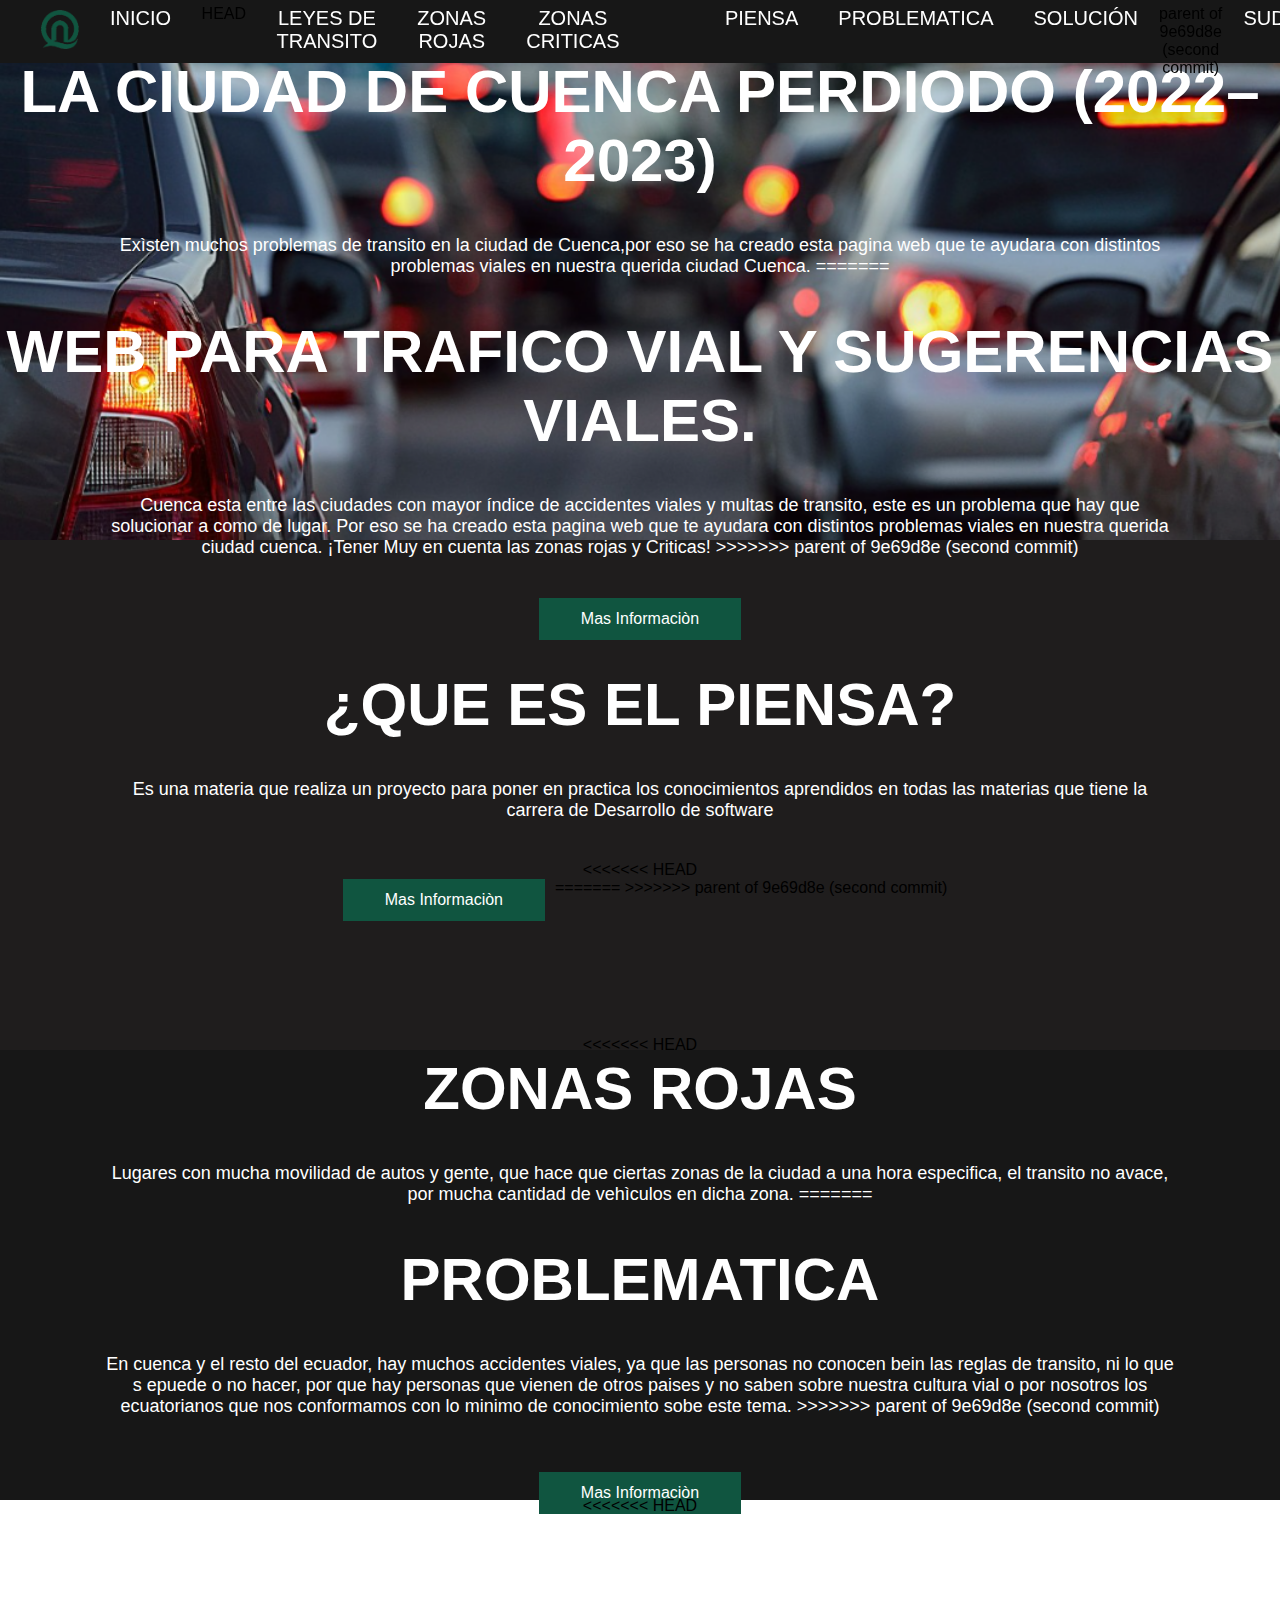
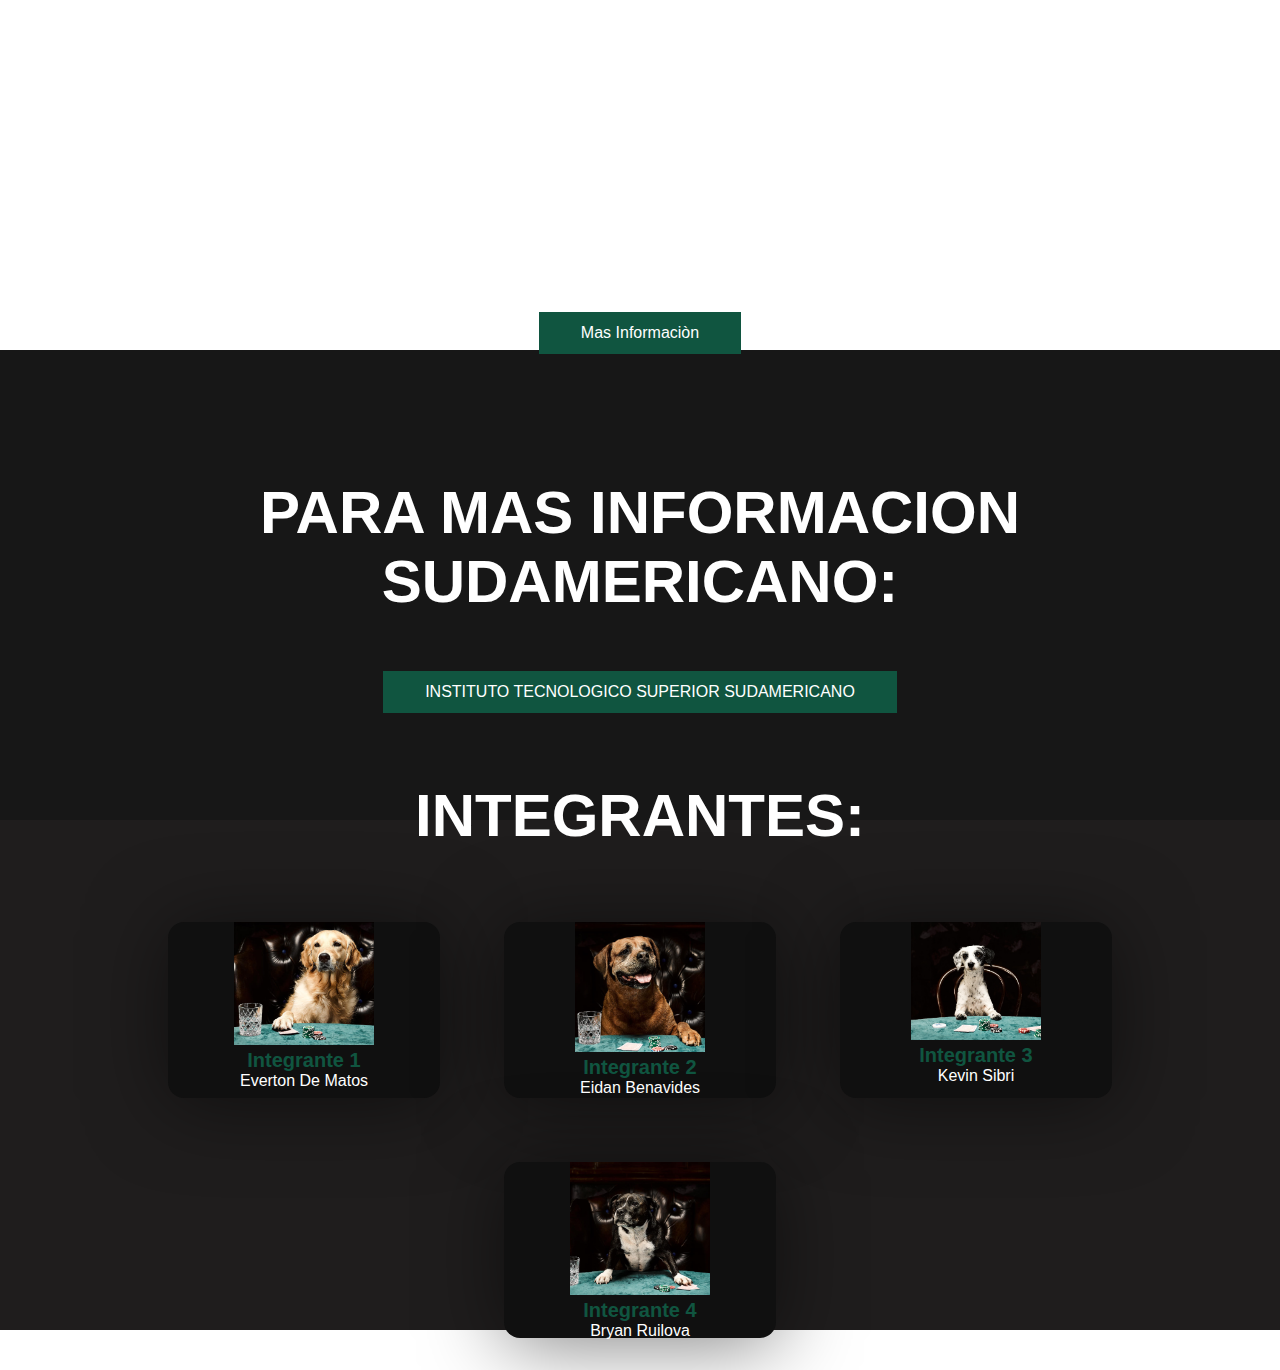
==== index.html @ 064e2021 "first commit" ====
<!DOCTYPE html>
<html lang="es">
<head>
    <meta charset="UTF-8">
    <meta http-equiv="X-UA-Compatible" content="IE=edge">
    <meta name="viewport" content="width=device-width, initial-scale=1.0">
    <link rel="stylesheet" href="https://cdnjs.cloudflare.com/ajax/libs/font-awesome/5.15.1/css/all.min.css">
    <link rel="stylesheet" href="style.css">
    <title>Pagina web proyecto 1</title>

</head>
<body>

    <div class="head">

        <div class="logo">
            <img src="logo-removebg-preview.png" width="60px">
            
        </div>

        <nav class="navbar">
            <a href="#">Inicio</a>
<<<<<<< HEAD
            <a href="#">Leyes de Transito</a>
            <a href="#">Zonas rojas</a>
            <a href="#">Zonas criticas</a>
=======
            <a href="#">Piensa</a>
            <a href="#">Problematica</a>
            <a href="#">Solución</a>
>>>>>>> parent of 9e69d8e (second commit)
            <a href="#">Sudamericano</a>
        </nav>

    </div>

    <header class="content header">
<<<<<<< HEAD
        <h2 class="title">PAGINA WEB DE ALERTA VIAL EN LENGUAJE DE PROGRAMACÓN HTML EN LA CIUDAD DE CUENCA PERDIODO (2022–2023)</h2>
        <p>
          Exìsten muchos problemas de transito en la ciudad de Cuenca,por eso se ha creado esta pagina web que te ayudara con distintos problemas viales en nuestra querida ciudad Cuenca. 


=======
        <h2 class="title">Web para trafico vial y sugerencias viales.</h2>
        <p>
            Cuenca esta entre las ciudades con mayor índice de accidentes viales y multas de transito, este es un problema que hay que solucionar a como de lugar.

Por eso se ha creado esta pagina web que te ayudara con distintos problemas viales en nuestra querida ciudad cuenca. 


¡Tener Muy en cuenta las zonas rojas y Criticas!
>>>>>>> parent of 9e69d8e (second commit)
        </p>

        <div class="btn-home">
            <a href="#" class="btn">Mas Informaciòn</a>
            
        </div>
    </header>

    <section class="content sau">

        <h2 class="title">¿Que es el piensa?</h2>
        <p>Es una materia que realiza  un proyecto para poner en practica los conocimientos aprendidos en todas las materias que tiene la carrera de Desarrollo de software</p>
        
       

<<<<<<< HEAD
        <div class="btn-home">
            <a href="#" class="btn">Mas Informaciòn</a>
=======
        
>>>>>>> parent of 9e69d8e (second commit)

    </section>

    <section class="content about">

<<<<<<< HEAD
        <h2 class="title">Zonas Rojas</h2>
        <p>Lugares con mucha movilidad de autos y gente, que hace que ciertas zonas de la ciudad a una hora especifica, el transito no avace, por mucha cantidad de vehìculos en dicha zona.

=======
        <h2 class="title">Problematica</h2>
        <p>En cuenca y el resto del ecuador, hay muchos accidentes viales, ya que las personas no conocen bein las reglas de transito, ni lo que s epuede o no hacer, por que hay personas que vienen de otros paises y no saben sobre nuestra cultura vial o por nosotros los ecuatorianos que nos conformamos con lo minimo de conocimiento sobe este tema.
>>>>>>> parent of 9e69d8e (second commit)
        </p>

        <a href="#" class="btn">Mas Informaciòn</a>

    </section>

    <section class="content price">

        <article class="contain">
<<<<<<< HEAD
            <h2 class="title">Zonas Crìticas</h2>
            <p>Partes de la ciudad, con mucho indice de accidentes automovilisticos y gran nùmero de multas en relaciòn a otras partes de la ciudad. 
=======
            <h2 class="title">Soluciòn</h2>
            <p>Desarrollar una pagina web que contenga distintos conocimientos sobre la ley vial y que contenga zonas critica(mucho Transito) y zona rojas(Muchos accidentes) en la ciudad de cuenca
>>>>>>> parent of 9e69d8e (second commit)
            </p>

            <a href="#" class="btn">Mas Informaciòn</a>

        </article>

    </section>

    <section class="content contact">
        <h2 class="title">PARA MAS INFORMACION SUDAMERICANO:</h2>
        <a href="https://sudamericano.edu.ec/" class="btn">INSTITUTO TECNOLOGICO SUPERIOR SUDAMERICANO</a>
        
    </section>
    <section class="content sau">

        <h3 class="title">Integrantes:</h3>
        <div class="box-container">
            
            <div class="box">
                <img src="yo.PNG" width="140px" >
                <h3>Integrante 1 </h3>
                <p>Everton De Matos</p>
            </div>
            <div class="box">
                <img src="Captura.PNG" width="130px">
                <h3>Integrante  2</h3>
                <p>Eidan Benavides</p>
            </div>
            <div class="box">
                <img src="Captura123123.PNG" width="130px">
                <h3>Integrante  3</h3>
                <p>Kevin Sibri</p>
            </div>
             <div class="box">
                <img src="Captura12312312312.PNG" width="140px" >
                <h3>Integrante 4</h3>
                <p>Bryan Ruilova</p>
            </div>

        </div>

    </section>
    
</body>
</html>
---- style.css ----
*{
    margin: 0;
    padding: 0;
    border: 0;
    font-size: 100%;
    vertical-align: baseline;
}

body {
    text-align: center;
    font-family: sans-serif;
}

.head {
    display: flex;
    align-items: center;
    justify-content: space-between;
    height: 63px;
    background: #171717;
    position: fixed;
    width: 100%;
    z-index: 100;
}

.navbar {
    display: flex;
    margin-right: 10px;
}

.logo {
    margin-left: 30px;
}

.logo a {
    text-decoration: none;
    color: #fff;
    text-transform: uppercase;
    font-size: 20px;
}

.navbar a {
    display: block;
    padding: 20px 20px;
    color: #fff;
    text-decoration: none;
    text-transform: uppercase;
    font-size: 20px;
}

.navbar a:hover {
    background: #3f3f3f;
}

.header {
    display: flex;
    justify-content: center;
    align-items: center;

}

.header {
    height: 60vh !important;
    background: url(atras\ xd.PNG) no-repeat center;
    background-size: cover;
}

.title {
    margin-bottom: 40px;
    font-size: 60px;
    font-weight: 600;
    text-transform: uppercase;
    color: #fff;
}

p {
    margin-bottom: 40px;
    font-size: 18px;
    color: #fff;
    padding: 0 100px;
}

.btn {
    display: inline-block;
    margin-top: 15px;
    padding: 10px 40px;
    border: 2px solid #105540;
    color: #fff;
    text-decoration: none;
    background: #105540;
}

.btn:hover {
    background: none;
    
}

.btn-home {
    display: flex;
}

.btn-home a {
    margin: 0 10px;
}


.content {
    height: 50vh;
    display: flex;
    flex-direction: column;
    justify-content: center;
    align-items: center;
}

.sau {
    padding: 30px;
    background: #1f1d1d
}

.box-container {
    display: flex;
    justify-content: center;
    flex-wrap: wrap;
    text-align: center;

}

.box-container .box {
    height: 11rem;
    width: 17rem;
    background: #101010;
    text-align: center;
    border-radius: 1rem;
    box-shadow: 0 .3rem 5rem rgba(0, 0 , 0, .5);
    margin: 2rem;   
}

.box-container .box i {
    height: 3rem;
    width: 3rem;
    line-height: 3rem;
    text-align: center;
    border-radius: 50%;
    color: #fff;
    background: #105540;
    font-size: 2rem;
    margin: 1rem 0;

}

.box-container .box h3 {
    font-size: 20px;
    color: #105540;

}

.box-container .box p {
    padding: 0 15px;
    font-size: 16px;
}

.about {
    background: #171717;
}

.price {
    background: url(atras\ xd.PNG) no-repeat center;
    background-attachment: fixed;
    background-size: cover;
    text-align: center;
}


.contact {
    padding-top: 20px;
    background: #171717;
    padding-bottom: 0;
}


@media (max-width: 768px) {

    .title {
        margin-bottom: 0;
        font-size: 40px;
    }

    .sau {
        height: 100vh;
    }

    .navbar {
        display: none;
    }
   
    
}
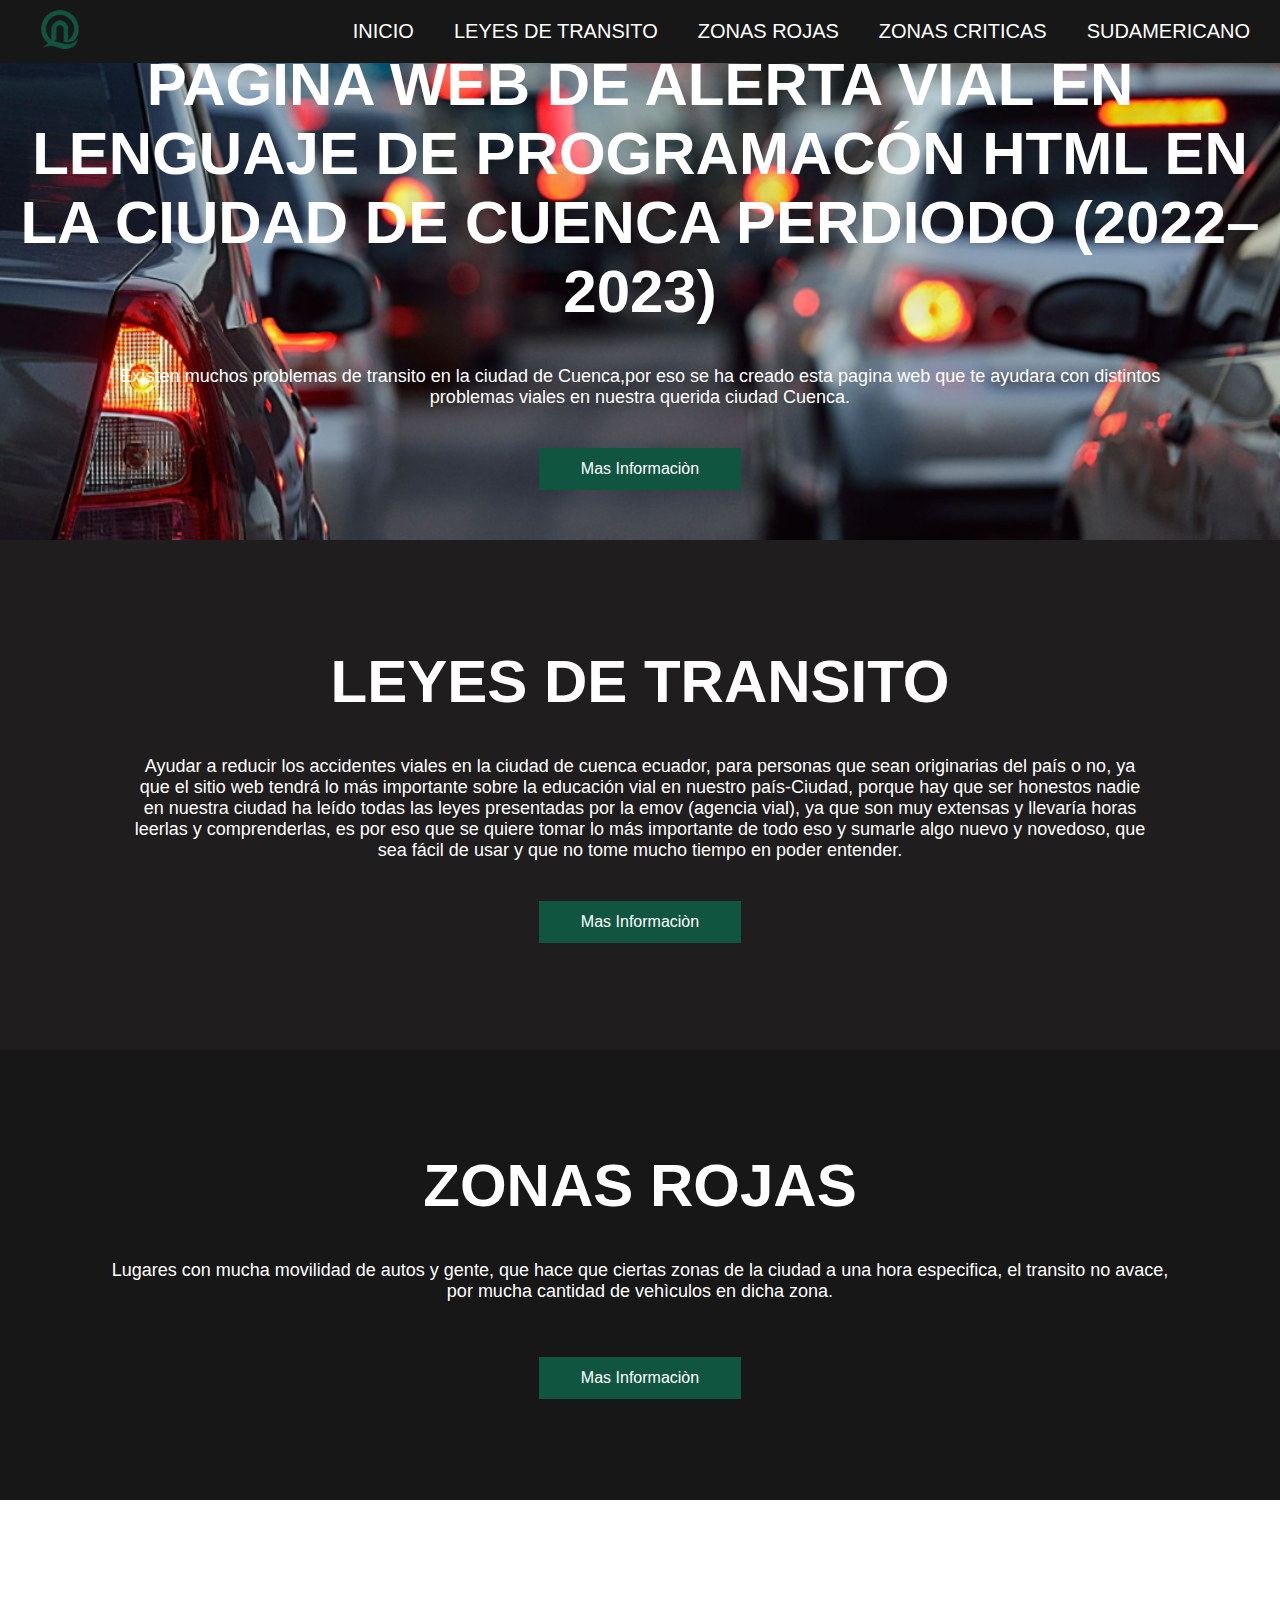
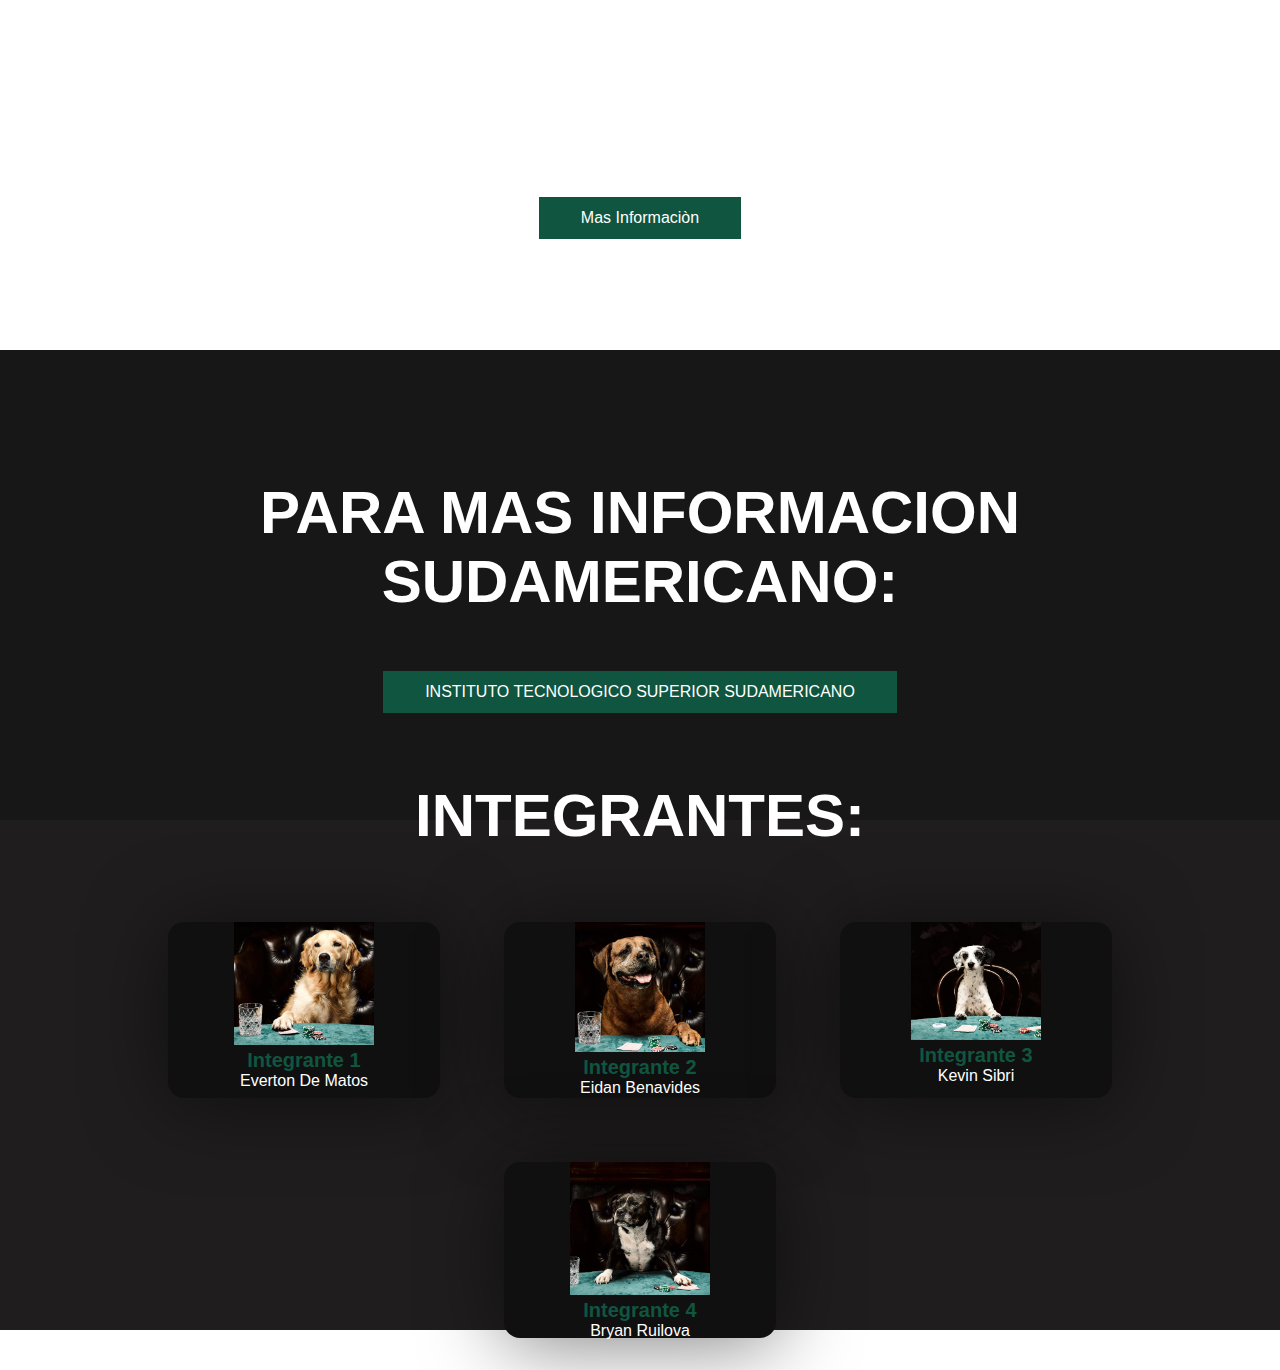
==== commit 203042a2: "Revert "first commit"" ====
--- a/index.html
+++ b/index.html
@@ -20,37 +20,20 @@
 
         <nav class="navbar">
             <a href="#">Inicio</a>
-<<<<<<< HEAD
             <a href="#">Leyes de Transito</a>
             <a href="#">Zonas rojas</a>
             <a href="#">Zonas criticas</a>
-=======
-            <a href="#">Piensa</a>
-            <a href="#">Problematica</a>
-            <a href="#">Solución</a>
->>>>>>> parent of 9e69d8e (second commit)
             <a href="#">Sudamericano</a>
         </nav>
 
     </div>
 
     <header class="content header">
-<<<<<<< HEAD
         <h2 class="title">PAGINA WEB DE ALERTA VIAL EN LENGUAJE DE PROGRAMACÓN HTML EN LA CIUDAD DE CUENCA PERDIODO (2022–2023)</h2>
         <p>
           Exìsten muchos problemas de transito en la ciudad de Cuenca,por eso se ha creado esta pagina web que te ayudara con distintos problemas viales en nuestra querida ciudad Cuenca. 
 
 
-=======
-        <h2 class="title">Web para trafico vial y sugerencias viales.</h2>
-        <p>
-            Cuenca esta entre las ciudades con mayor índice de accidentes viales y multas de transito, este es un problema que hay que solucionar a como de lugar.
-
-Por eso se ha creado esta pagina web que te ayudara con distintos problemas viales en nuestra querida ciudad cuenca. 
-
-
-¡Tener Muy en cuenta las zonas rojas y Criticas!
->>>>>>> parent of 9e69d8e (second commit)
         </p>
 
         <div class="btn-home">
@@ -61,30 +44,22 @@
 
     <section class="content sau">
 
-        <h2 class="title">¿Que es el piensa?</h2>
-        <p>Es una materia que realiza  un proyecto para poner en practica los conocimientos aprendidos en todas las materias que tiene la carrera de Desarrollo de software</p>
+        <h2 class="title">Leyes de Transito</h2>
+
+        <p>Ayudar  a reducir los accidentes viales en la ciudad de cuenca ecuador, para personas que sean originarias del país o no, ya que el sitio web tendrá lo más importante sobre la educación vial en nuestro país-Ciudad, porque hay que ser honestos nadie en nuestra ciudad ha leído todas las leyes presentadas por la emov (agencia vial), ya que son muy extensas y llevaría horas leerlas y comprenderlas, es por eso que se quiere tomar lo más importante de todo eso y sumarle algo nuevo y novedoso, que sea fácil de usar y que no tome mucho tiempo en poder entender.</p>
         
        
 
-<<<<<<< HEAD
         <div class="btn-home">
             <a href="#" class="btn">Mas Informaciòn</a>
-=======
-        
->>>>>>> parent of 9e69d8e (second commit)
 
     </section>
 
     <section class="content about">
 
-<<<<<<< HEAD
         <h2 class="title">Zonas Rojas</h2>
         <p>Lugares con mucha movilidad de autos y gente, que hace que ciertas zonas de la ciudad a una hora especifica, el transito no avace, por mucha cantidad de vehìculos en dicha zona.
 
-=======
-        <h2 class="title">Problematica</h2>
-        <p>En cuenca y el resto del ecuador, hay muchos accidentes viales, ya que las personas no conocen bein las reglas de transito, ni lo que s epuede o no hacer, por que hay personas que vienen de otros paises y no saben sobre nuestra cultura vial o por nosotros los ecuatorianos que nos conformamos con lo minimo de conocimiento sobe este tema.
->>>>>>> parent of 9e69d8e (second commit)
         </p>
 
         <a href="#" class="btn">Mas Informaciòn</a>
@@ -94,13 +69,8 @@
     <section class="content price">
 
         <article class="contain">
-<<<<<<< HEAD
             <h2 class="title">Zonas Crìticas</h2>
             <p>Partes de la ciudad, con mucho indice de accidentes automovilisticos y gran nùmero de multas en relaciòn a otras partes de la ciudad. 
-=======
-            <h2 class="title">Soluciòn</h2>
-            <p>Desarrollar una pagina web que contenga distintos conocimientos sobre la ley vial y que contenga zonas critica(mucho Transito) y zona rojas(Muchos accidentes) en la ciudad de cuenca
->>>>>>> parent of 9e69d8e (second commit)
             </p>
 
             <a href="#" class="btn">Mas Informaciòn</a>
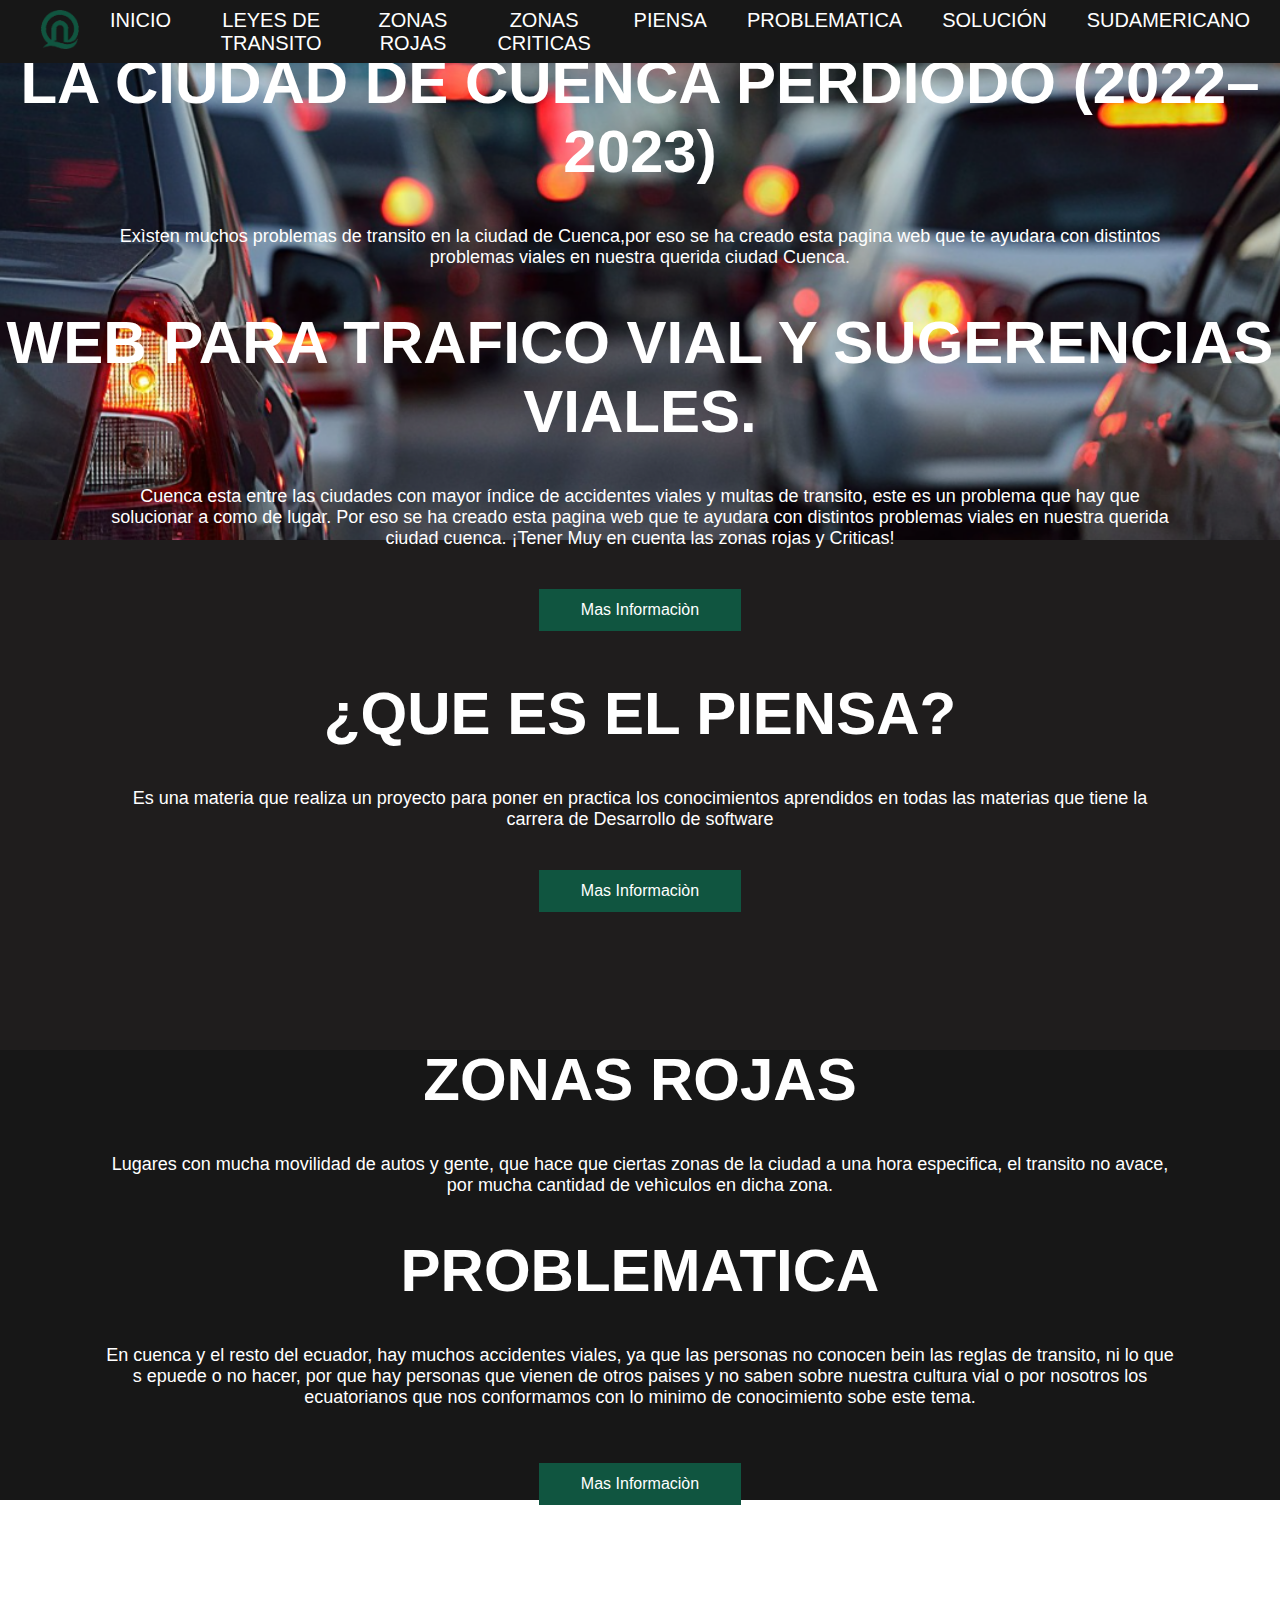
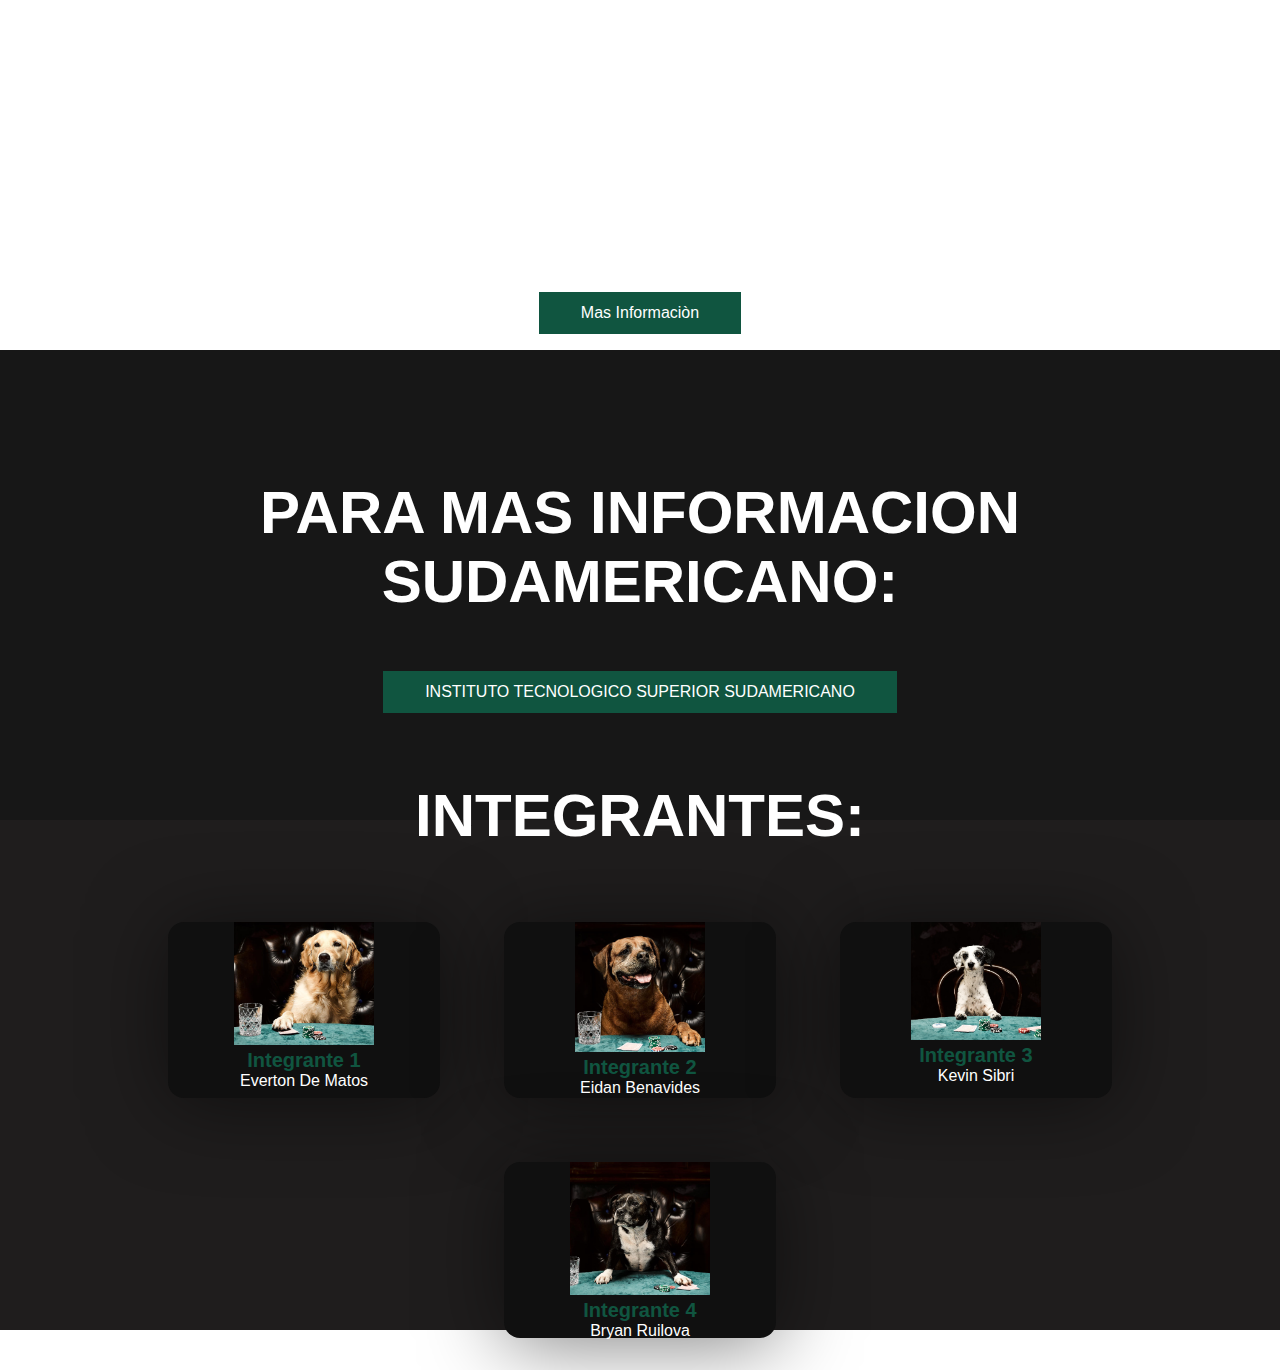
==== commit 5a918ee1: "first commit" ====
--- a/index.html
+++ b/index.html
@@ -20,19 +20,36 @@
 
         <nav class="navbar">
             <a href="#">Inicio</a>
+
             <a href="#">Leyes de Transito</a>
             <a href="#">Zonas rojas</a>
             <a href="#">Zonas criticas</a>
+
+            <a href="#">Piensa</a>
+            <a href="#">Problematica</a>
+            <a href="#">Solución</a>
+
             <a href="#">Sudamericano</a>
         </nav>
 
     </div>
 
     <header class="content header">
+
         <h2 class="title">PAGINA WEB DE ALERTA VIAL EN LENGUAJE DE PROGRAMACÓN HTML EN LA CIUDAD DE CUENCA PERDIODO (2022–2023)</h2>
         <p>
           Exìsten muchos problemas de transito en la ciudad de Cuenca,por eso se ha creado esta pagina web que te ayudara con distintos problemas viales en nuestra querida ciudad Cuenca. 
 
+
+
+        <h2 class="title">Web para trafico vial y sugerencias viales.</h2>
+        <p>
+            Cuenca esta entre las ciudades con mayor índice de accidentes viales y multas de transito, este es un problema que hay que solucionar a como de lugar.
+
+Por eso se ha creado esta pagina web que te ayudara con distintos problemas viales en nuestra querida ciudad cuenca. 
+
+
+¡Tener Muy en cuenta las zonas rojas y Criticas!
 
         </p>
 
@@ -44,21 +61,29 @@
 
     <section class="content sau">
 
-        <h2 class="title">Leyes de Transito</h2>
-
-        <p>Ayudar  a reducir los accidentes viales en la ciudad de cuenca ecuador, para personas que sean originarias del país o no, ya que el sitio web tendrá lo más importante sobre la educación vial en nuestro país-Ciudad, porque hay que ser honestos nadie en nuestra ciudad ha leído todas las leyes presentadas por la emov (agencia vial), ya que son muy extensas y llevaría horas leerlas y comprenderlas, es por eso que se quiere tomar lo más importante de todo eso y sumarle algo nuevo y novedoso, que sea fácil de usar y que no tome mucho tiempo en poder entender.</p>
+        <h2 class="title">¿Que es el piensa?</h2>
+        <p>Es una materia que realiza  un proyecto para poner en practica los conocimientos aprendidos en todas las materias que tiene la carrera de Desarrollo de software</p>
         
        
 
+
         <div class="btn-home">
             <a href="#" class="btn">Mas Informaciòn</a>
+
+        
+
 
     </section>
 
     <section class="content about">
 
+
         <h2 class="title">Zonas Rojas</h2>
         <p>Lugares con mucha movilidad de autos y gente, que hace que ciertas zonas de la ciudad a una hora especifica, el transito no avace, por mucha cantidad de vehìculos en dicha zona.
+
+
+        <h2 class="title">Problematica</h2>
+        <p>En cuenca y el resto del ecuador, hay muchos accidentes viales, ya que las personas no conocen bein las reglas de transito, ni lo que s epuede o no hacer, por que hay personas que vienen de otros paises y no saben sobre nuestra cultura vial o por nosotros los ecuatorianos que nos conformamos con lo minimo de conocimiento sobe este tema.
 
         </p>
 
@@ -69,8 +94,13 @@
     <section class="content price">
 
         <article class="contain">
+
             <h2 class="title">Zonas Crìticas</h2>
             <p>Partes de la ciudad, con mucho indice de accidentes automovilisticos y gran nùmero de multas en relaciòn a otras partes de la ciudad. 
+
+            <h2 class="title">Soluciòn</h2>
+            <p>Desarrollar una pagina web que contenga distintos conocimientos sobre la ley vial y que contenga zonas critica(mucho Transito) y zona rojas(Muchos accidentes) en la ciudad de cuenca
+
             </p>
 
             <a href="#" class="btn">Mas Informaciòn</a>
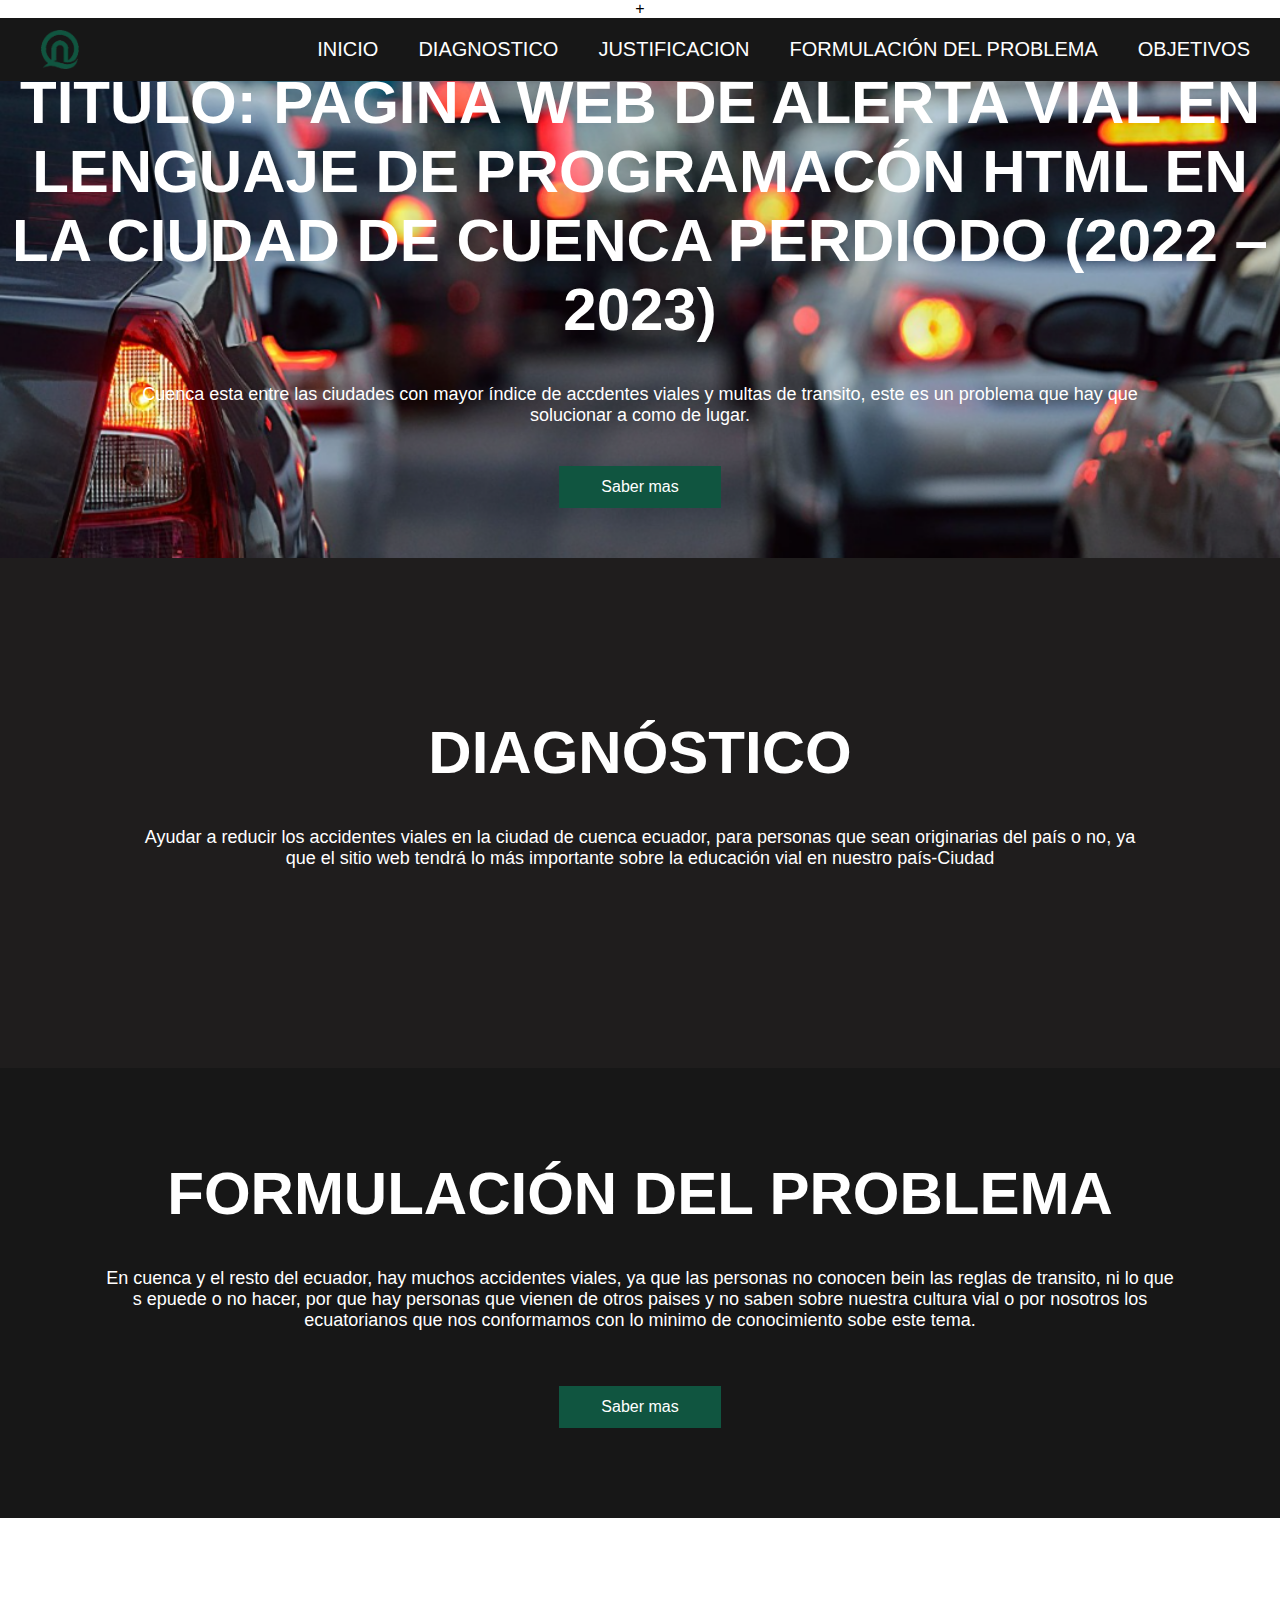
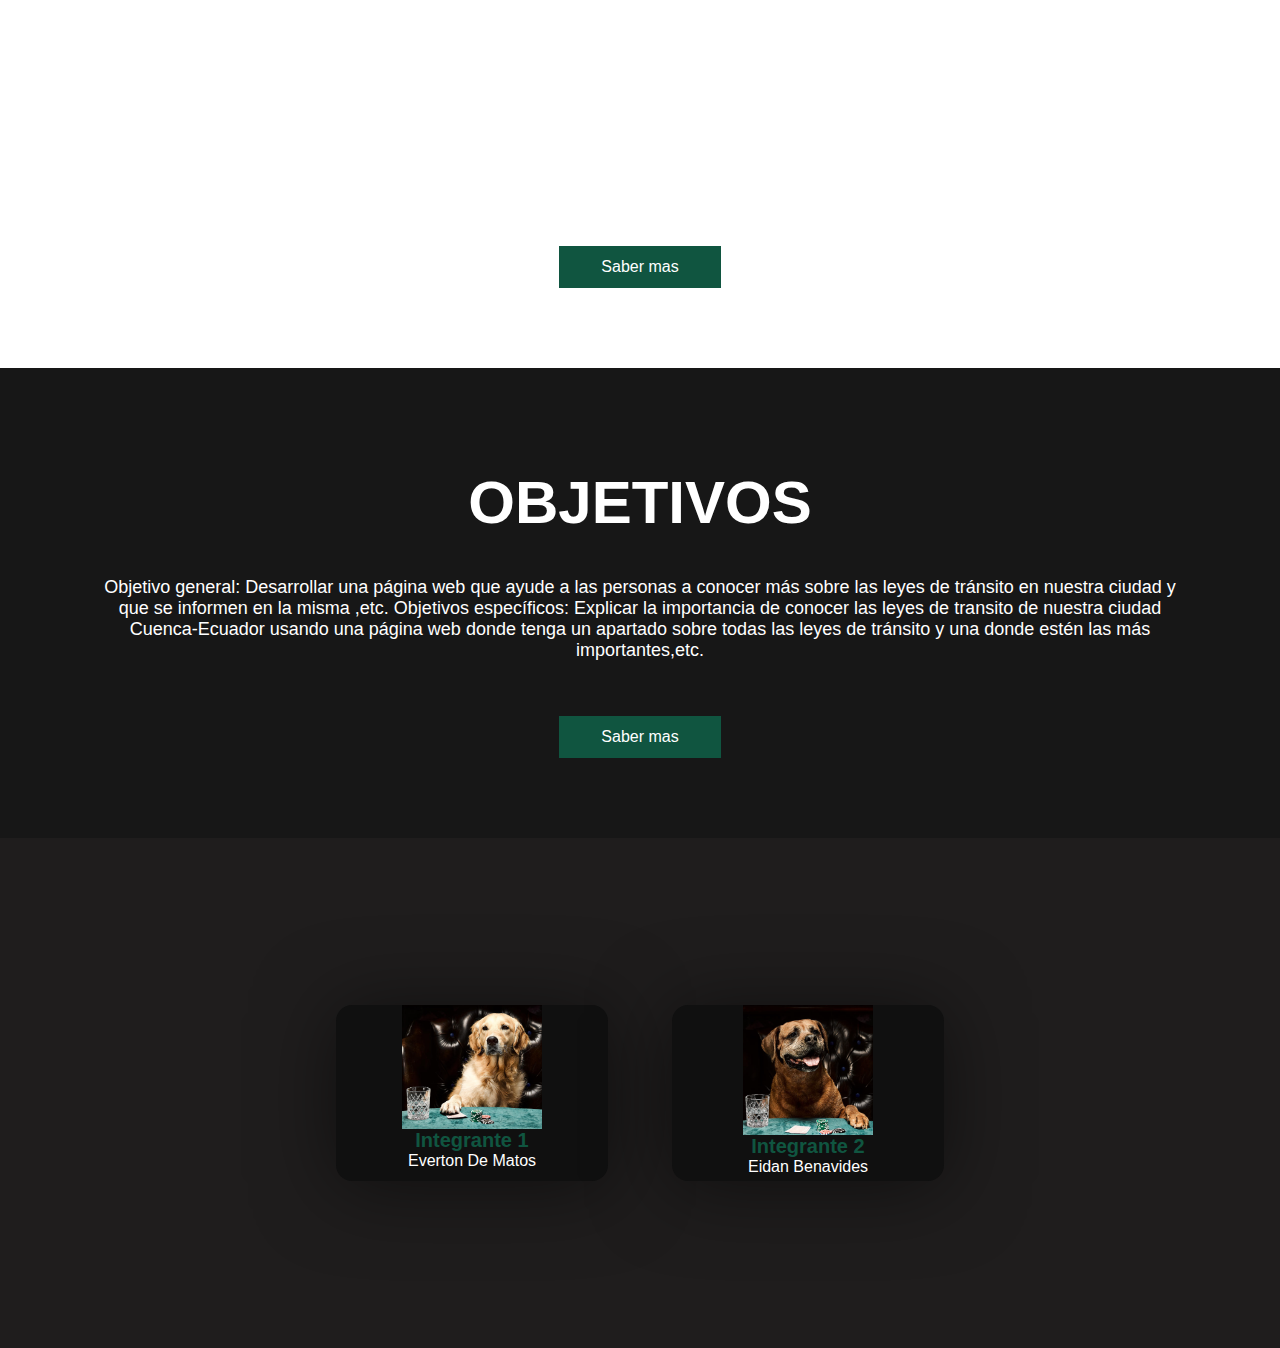
==== commit 531f4ee9: "first commit" ====
--- a/index.html
+++ b/index.html
@@ -1,4 +1,4 @@
-<!DOCTYPE html>
++<!DOCTYPE html>
 <html lang="es">
 <head>
     <meta charset="UTF-8">
@@ -6,11 +6,10 @@
     <meta name="viewport" content="width=device-width, initial-scale=1.0">
     <link rel="stylesheet" href="https://cdnjs.cloudflare.com/ajax/libs/font-awesome/5.15.1/css/all.min.css">
     <link rel="stylesheet" href="style.css">
-    <title>Pagina web proyecto 1</title>
+    <title>Pagina piensa trabajo en grupo</title>
 
 </head>
 <body>
-
     <div class="head">
 
         <div class="logo">
@@ -20,105 +19,77 @@
 
         <nav class="navbar">
             <a href="#">Inicio</a>
-
-            <a href="#">Leyes de Transito</a>
-            <a href="#">Zonas rojas</a>
-            <a href="#">Zonas criticas</a>
-
-            <a href="#">Piensa</a>
-            <a href="#">Problematica</a>
-            <a href="#">Solución</a>
-
-            <a href="#">Sudamericano</a>
+            <a href="#">Diagnostico</a>
+            <a href="#">Justificacion</a>
+            <a href="#">Formulación del problema</a>
+            <a href="#">Objetivos</a>
         </nav>
 
     </div>
 
     <header class="content header">
+        <h2 class="title">
+            TÍTULO: PAGINA WEB DE ALERTA VIAL EN LENGUAJE DE PROGRAMACÓN HTML EN LA CIUDAD DE CUENCA PERDIODO (2022 – 2023)
+        </h2>
 
-        <h2 class="title">PAGINA WEB DE ALERTA VIAL EN LENGUAJE DE PROGRAMACÓN HTML EN LA CIUDAD DE CUENCA PERDIODO (2022–2023)</h2>
         <p>
-          Exìsten muchos problemas de transito en la ciudad de Cuenca,por eso se ha creado esta pagina web que te ayudara con distintos problemas viales en nuestra querida ciudad Cuenca. 
-
-
-
-        <h2 class="title">Web para trafico vial y sugerencias viales.</h2>
-        <p>
-            Cuenca esta entre las ciudades con mayor índice de accidentes viales y multas de transito, este es un problema que hay que solucionar a como de lugar.
-
-Por eso se ha creado esta pagina web que te ayudara con distintos problemas viales en nuestra querida ciudad cuenca. 
-
-
-¡Tener Muy en cuenta las zonas rojas y Criticas!
+            Cuenca esta entre las ciudades con mayor índice de accdentes viales y multas de transito, este es un problema que hay que solucionar a como de lugar.
 
         </p>
 
         <div class="btn-home">
-            <a href="#" class="btn">Mas Informaciòn</a>
+            <a href="#" class="btn">Saber mas</a>
             
         </div>
     </header>
 
     <section class="content sau">
 
-        <h2 class="title">¿Que es el piensa?</h2>
-        <p>Es una materia que realiza  un proyecto para poner en practica los conocimientos aprendidos en todas las materias que tiene la carrera de Desarrollo de software</p>
-        
-       
-
-
-        <div class="btn-home">
-            <a href="#" class="btn">Mas Informaciòn</a>
-
-        
-
-
+        <h2 class="title">DIAGNÓSTICO </h2>
+        <p>Ayudar  a reducir los accidentes viales en la ciudad de cuenca ecuador, para personas que sean originarias del país o no, ya que el sitio web tendrá lo más importante sobre la educación vial en nuestro país-Ciudad
+        </p>
     </section>
 
     <section class="content about">
 
-
-        <h2 class="title">Zonas Rojas</h2>
-        <p>Lugares con mucha movilidad de autos y gente, que hace que ciertas zonas de la ciudad a una hora especifica, el transito no avace, por mucha cantidad de vehìculos en dicha zona.
-
-
-        <h2 class="title">Problematica</h2>
+        <h2 class="title">Formulación del problema</h2>
         <p>En cuenca y el resto del ecuador, hay muchos accidentes viales, ya que las personas no conocen bein las reglas de transito, ni lo que s epuede o no hacer, por que hay personas que vienen de otros paises y no saben sobre nuestra cultura vial o por nosotros los ecuatorianos que nos conformamos con lo minimo de conocimiento sobe este tema.
-
         </p>
 
-        <a href="#" class="btn">Mas Informaciòn</a>
+        <a href="#" class="btn">Saber mas</a>
 
     </section>
 
     <section class="content price">
 
         <article class="contain">
-
-            <h2 class="title">Zonas Crìticas</h2>
-            <p>Partes de la ciudad, con mucho indice de accidentes automovilisticos y gran nùmero de multas en relaciòn a otras partes de la ciudad. 
-
-            <h2 class="title">Soluciòn</h2>
-            <p>Desarrollar una pagina web que contenga distintos conocimientos sobre la ley vial y que contenga zonas critica(mucho Transito) y zona rojas(Muchos accidentes) en la ciudad de cuenca
-
+            <h2 class="title">JUSTIFICACIÓN </h2>
+            <p>En Azuay la educación y seguridad vial se a convertido en un tema de suma preocupación para las autoridades y diferentes entidades de la ANT (Agencia Nacional de Transito), en el año actual 2022 han existido mas de 1000 accidentes automovilísticos, mas de 900 lesionados de gravedad y 95 personas fallecidas In SITU (Expresión latina que significa “En el lugar”); esta cifras podrán parecer bajas, pero en contexto de un cantón tan pequeño como es el Azuay llega a ser un problema muy grande, 
             </p>
 
-            <a href="#" class="btn">Mas Informaciòn</a>
+            <a href="#" class="btn">Saber mas</a>
 
         </article>
 
     </section>
 
     <section class="content contact">
-        <h2 class="title">PARA MAS INFORMACION SUDAMERICANO:</h2>
-        <a href="https://sudamericano.edu.ec/" class="btn">INSTITUTO TECNOLOGICO SUPERIOR SUDAMERICANO</a>
+        <article class="contain">
+            <h2 class="title">Objetivos </h2>
+            <p>Objetivo general: Desarrollar una página web que ayude a las personas a conocer más sobre las leyes de tránsito en nuestra ciudad y que se informen en la misma ,etc.
+                Objetivos específicos: Explicar la importancia de conocer las leyes de transito de nuestra ciudad Cuenca-Ecuador usando una página web donde tenga un apartado sobre todas las leyes de tránsito y una donde estén las más importantes,etc.
+            </p>
+
+            <a href="#" class="btn">Saber mas</a>
+
+        </article>
         
     </section>
     <section class="content sau">
 
-        <h3 class="title">Integrantes:</h3>
+    
         <div class="box-container">
-            
+
             <div class="box">
                 <img src="yo.PNG" width="140px" >
                 <h3>Integrante 1 </h3>
@@ -126,18 +97,8 @@
             </div>
             <div class="box">
                 <img src="Captura.PNG" width="130px">
-                <h3>Integrante  2</h3>
+                <h3>Integrante 2</h3>
                 <p>Eidan Benavides</p>
-            </div>
-            <div class="box">
-                <img src="Captura123123.PNG" width="130px">
-                <h3>Integrante  3</h3>
-                <p>Kevin Sibri</p>
-            </div>
-             <div class="box">
-                <img src="Captura12312312312.PNG" width="140px" >
-                <h3>Integrante 4</h3>
-                <p>Bryan Ruilova</p>
             </div>
 
         </div>
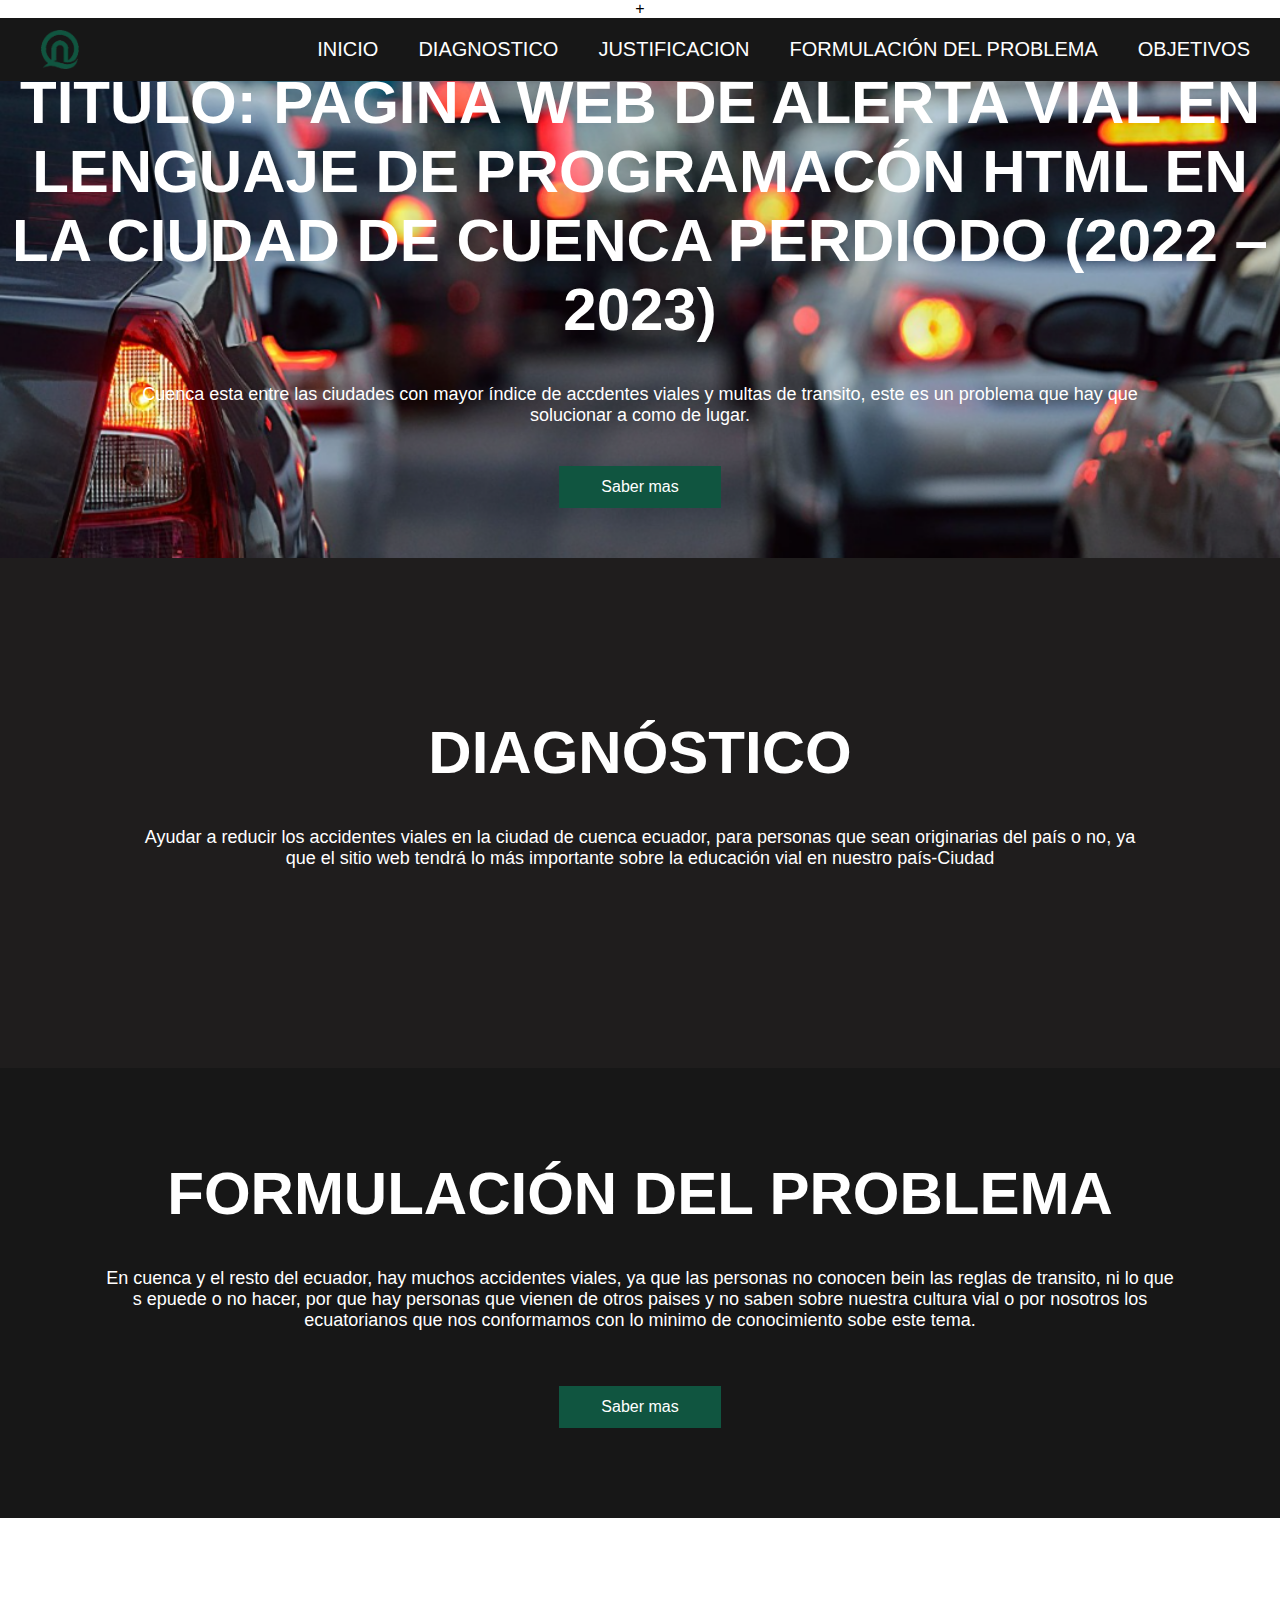
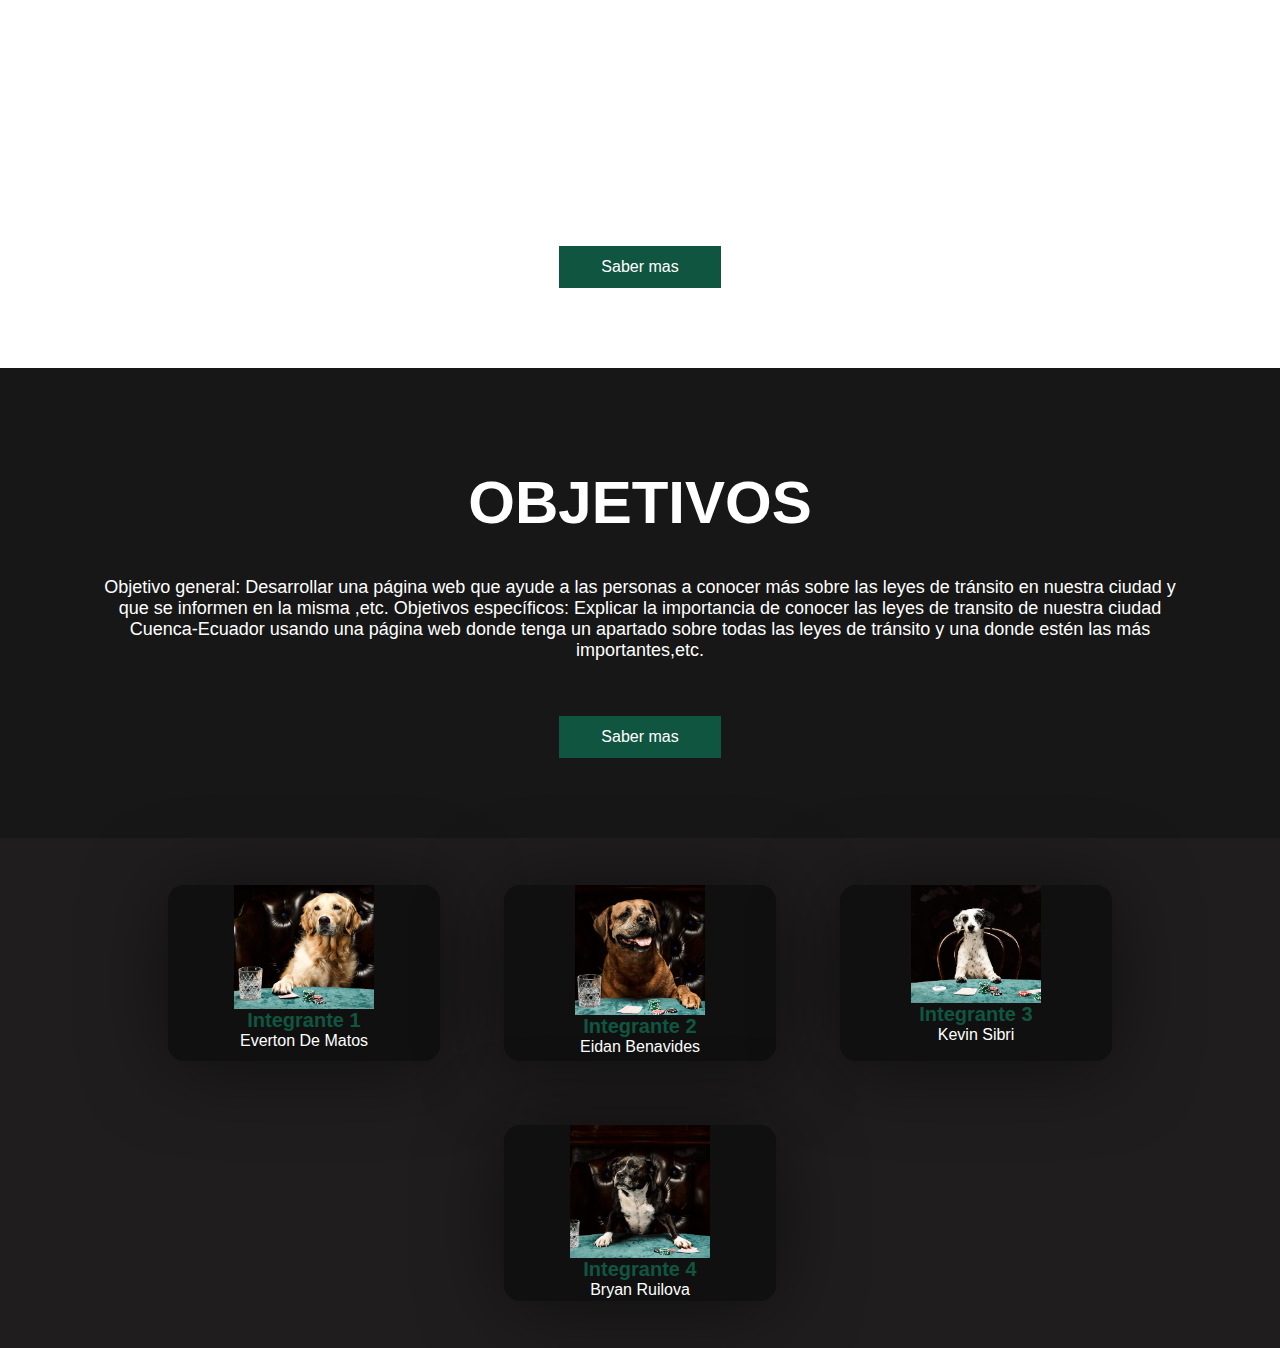
==== commit d1128937: "first commit" ====
--- a/index.html
+++ b/index.html
@@ -100,6 +100,16 @@
                 <h3>Integrante 2</h3>
                 <p>Eidan Benavides</p>
             </div>
+            <div class="box">
+                <img src="Captura123123.PNG" width="130px">
+                <h3>Integrante  3</h3>
+                <p>Kevin Sibri</p>
+            </div>
+            <div class="box">
+                <img src="Captura12312312312.PNG" width="140px" >
+                <h3>Integrante 4</h3>
+                <p>Bryan Ruilova</p>
+            </div>
 
         </div>
 
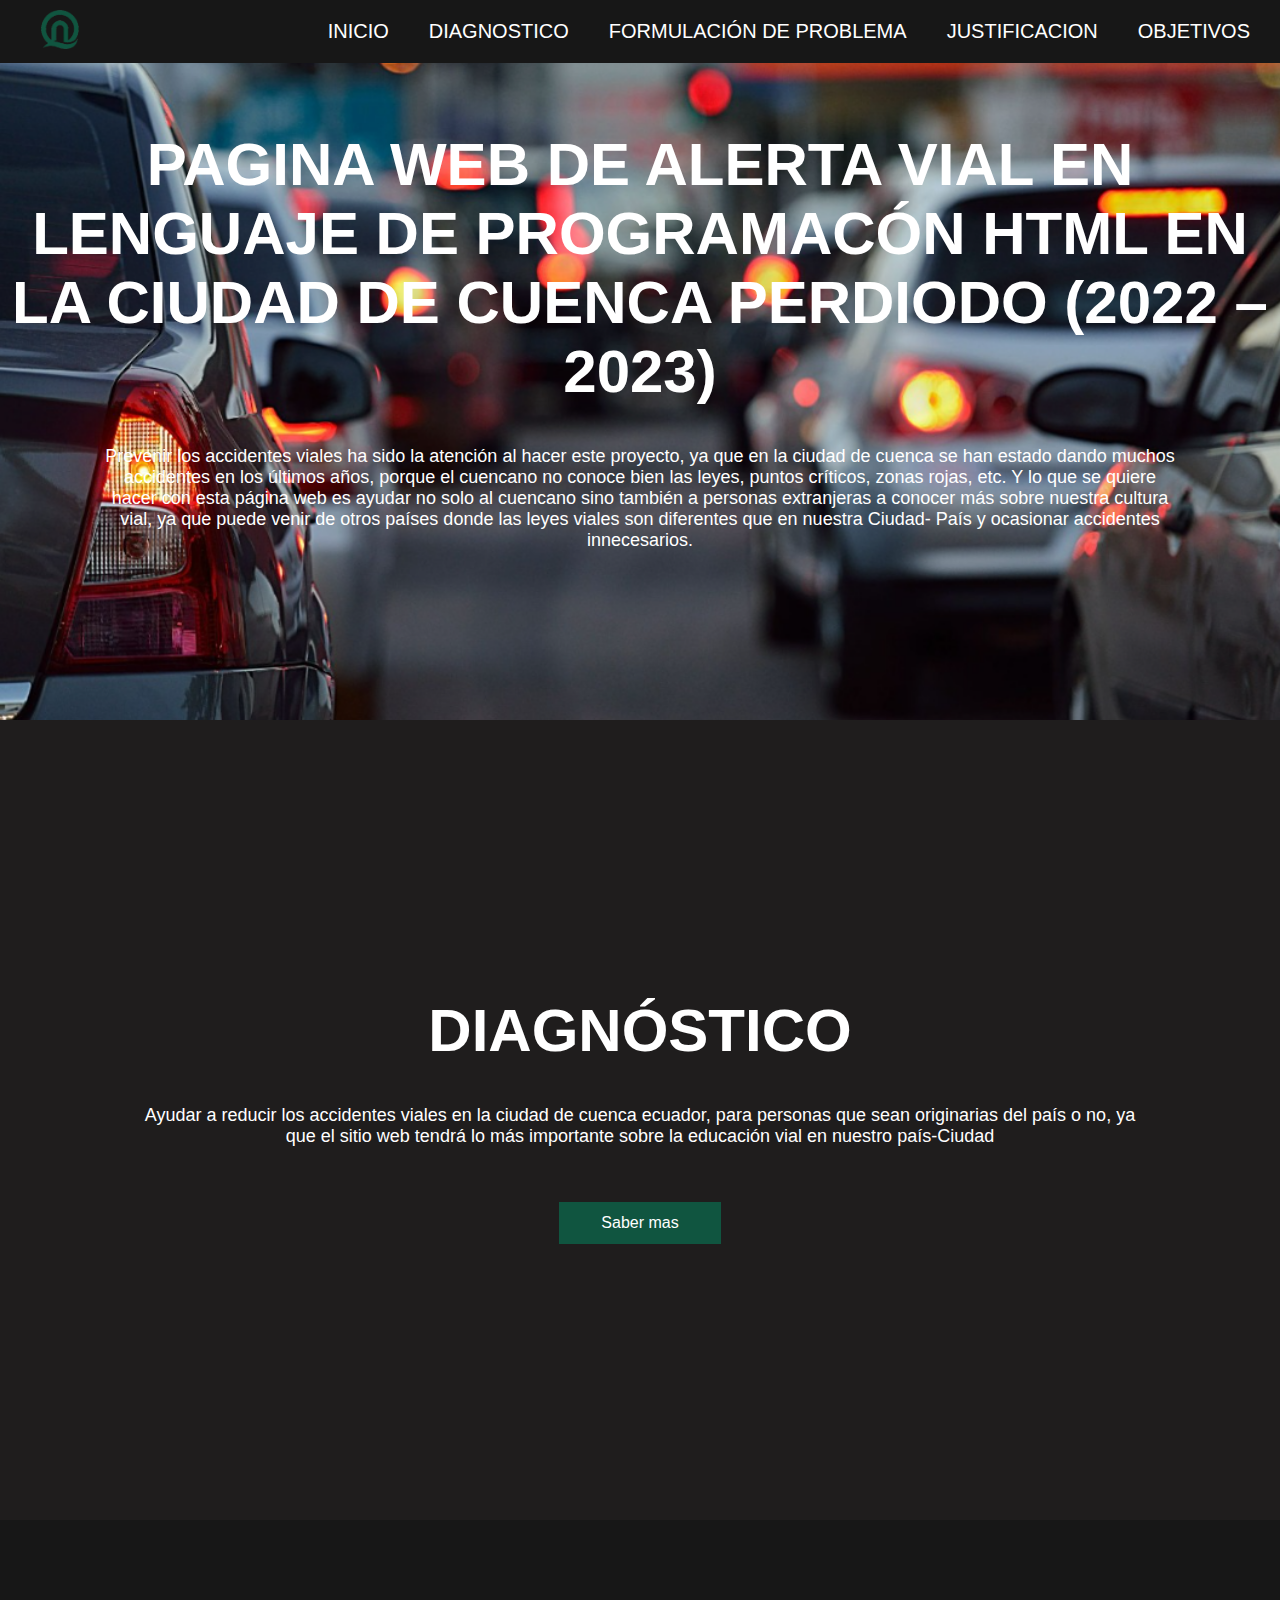
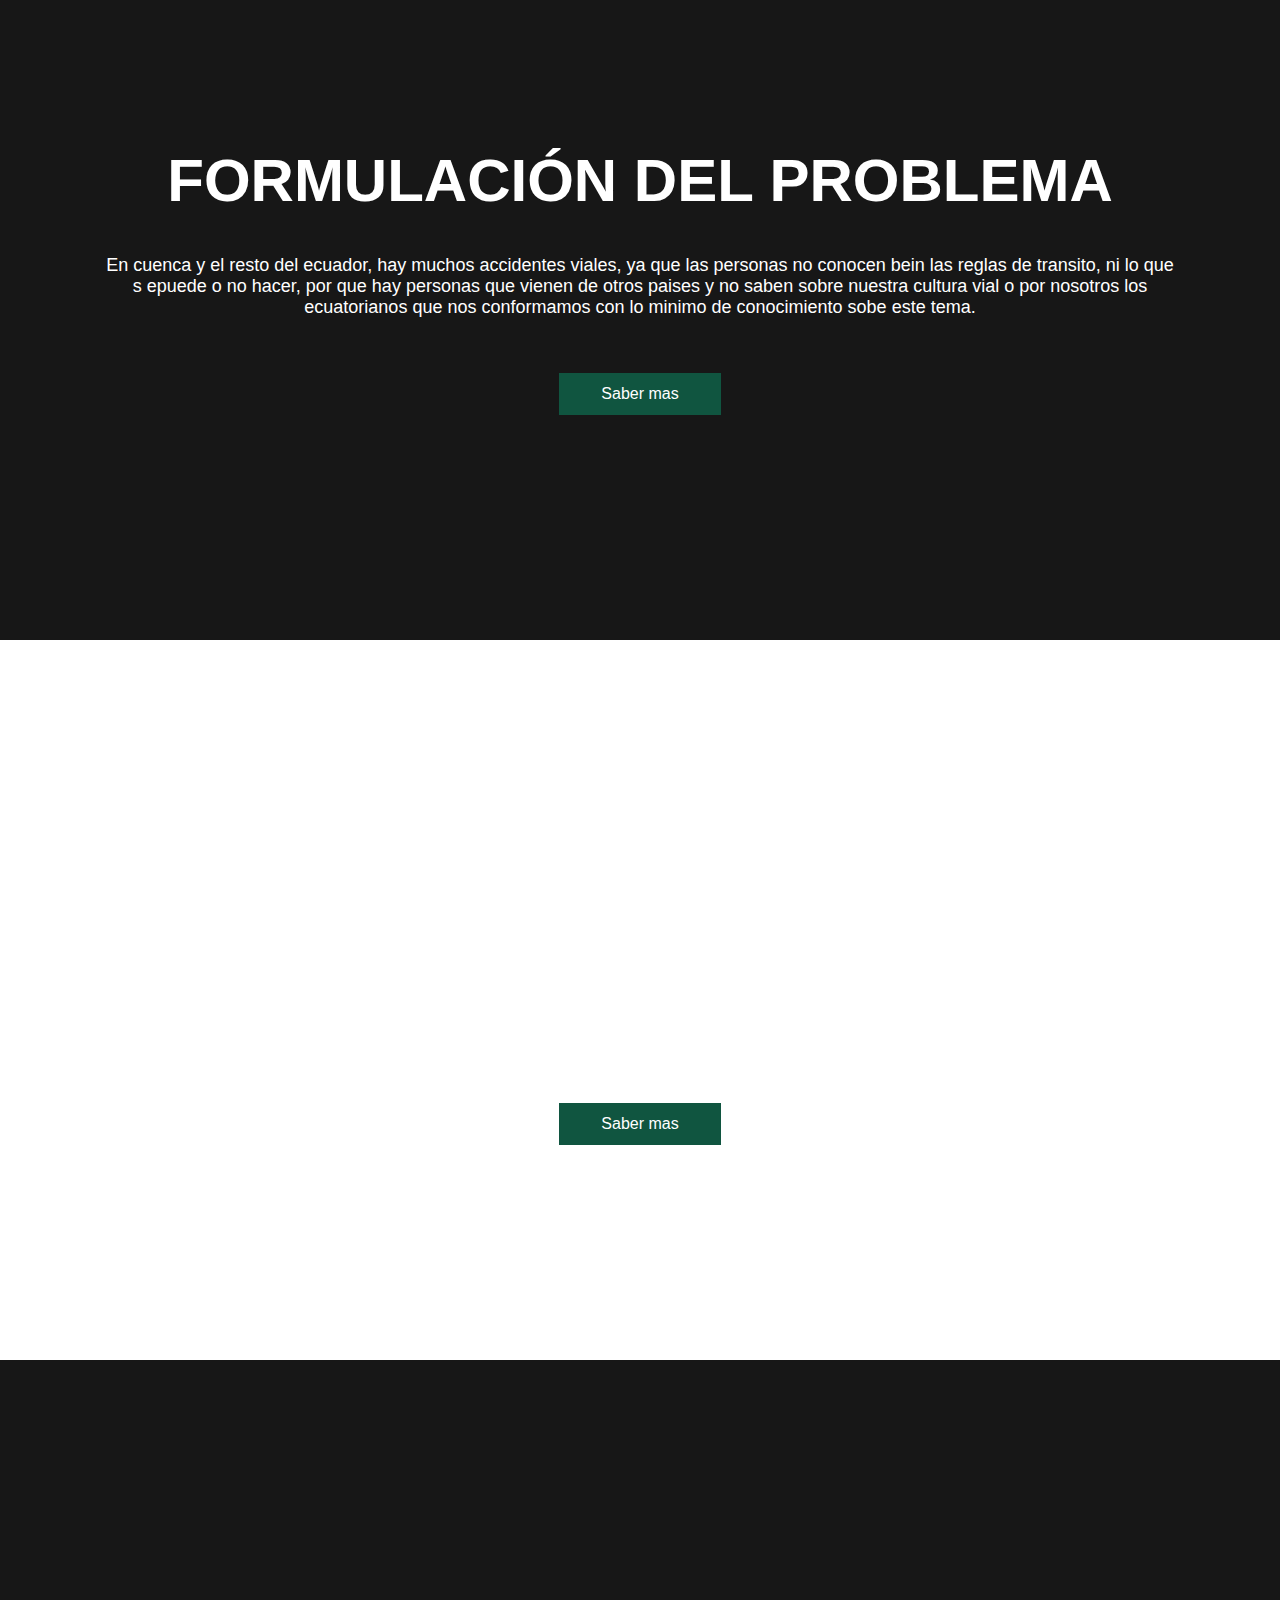
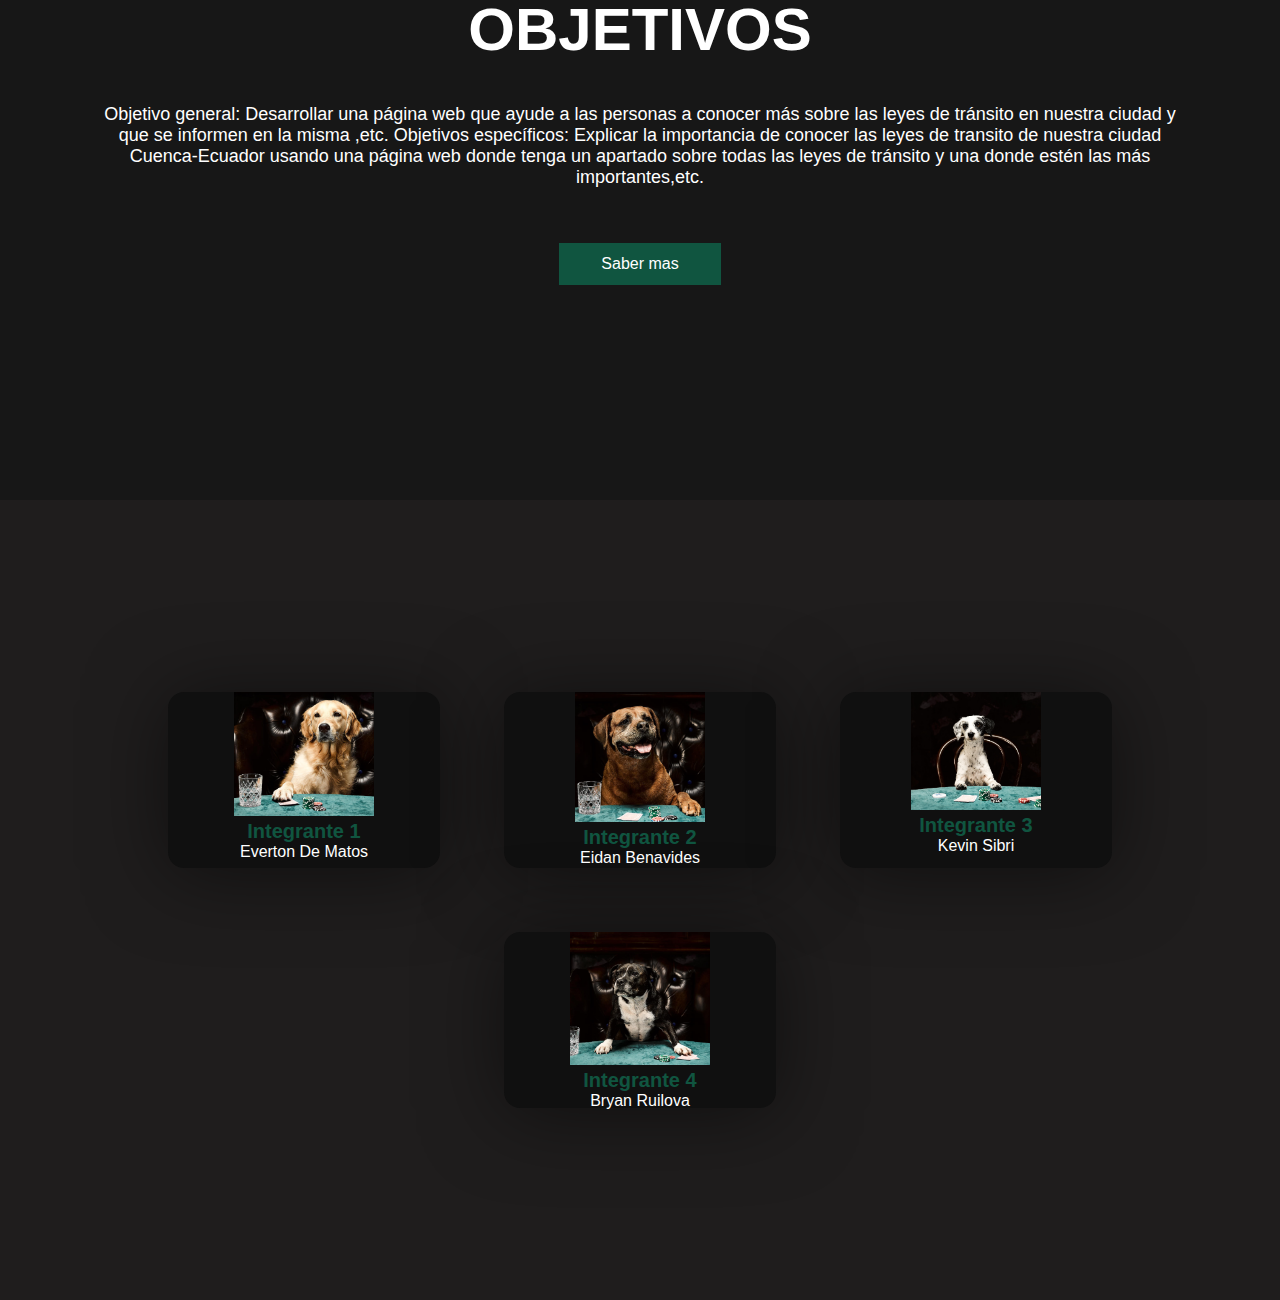
==== commit b8075697: "first commit" ====
--- a/index.html
+++ b/index.html
@@ -1,4 +1,4 @@
-+<!DOCTYPE html>
+<!DOCTYPE html>
 <html lang="es">
 <head>
     <meta charset="UTF-8">
@@ -18,29 +18,25 @@
         </div>
 
         <nav class="navbar">
-            <a href="#">Inicio</a>
-            <a href="#">Diagnostico</a>
-            <a href="#">Justificacion</a>
-            <a href="#">Formulación del problema</a>
-            <a href="#">Objetivos</a>
+            <a href="index.html">Inicio</a>
+            <a href="diagnostico.html">diagnostico</a>
+            <a href="problemas.html">Formulación de problema</a>
+            <a href="justificacion.html">Justificacion</a>
+            <a href="objetivos.html">Objetivos</a>
         </nav>
 
     </div>
 
     <header class="content header">
         <h2 class="title">
-            TÍTULO: PAGINA WEB DE ALERTA VIAL EN LENGUAJE DE PROGRAMACÓN HTML EN LA CIUDAD DE CUENCA PERDIODO (2022 – 2023)
+           PAGINA WEB DE ALERTA VIAL EN LENGUAJE DE PROGRAMACÓN HTML EN LA CIUDAD DE CUENCA PERDIODO (2022 – 2023)
         </h2>
 
         <p>
-            Cuenca esta entre las ciudades con mayor índice de accdentes viales y multas de transito, este es un problema que hay que solucionar a como de lugar.
+            Prevenir los accidentes viales ha sido la atención al hacer este proyecto, ya que en la ciudad de cuenca se han estado dando muchos accidentes en los últimos años, porque el cuencano no conoce bien las leyes, puntos críticos, zonas rojas, etc. Y lo que se quiere  hacer con esta página web es ayudar no solo al cuencano sino también a personas extranjeras a conocer más sobre nuestra cultura vial, ya que puede venir de otros países donde las leyes viales son diferentes que en nuestra Ciudad- País y ocasionar accidentes innecesarios. 
 
         </p>
 
-        <div class="btn-home">
-            <a href="#" class="btn">Saber mas</a>
-            
-        </div>
     </header>
 
     <section class="content sau">
@@ -48,6 +44,7 @@
         <h2 class="title">DIAGNÓSTICO </h2>
         <p>Ayudar  a reducir los accidentes viales en la ciudad de cuenca ecuador, para personas que sean originarias del país o no, ya que el sitio web tendrá lo más importante sobre la educación vial en nuestro país-Ciudad
         </p>
+        <a href="#" class="btn">Saber mas</a>
     </section>
 
     <section class="content about">
@@ -112,6 +109,7 @@
             </div>
 
         </div>
+        
 
     </section>
     
--- a/style.css
+++ b/style.css
@@ -59,7 +59,7 @@
 }
 
 .header {
-    height: 60vh !important;
+    height: 60vh ;
     background: url(atras\ xd.PNG) no-repeat center;
     background-size: cover;
 }
@@ -104,7 +104,7 @@
 
 
 .content {
-    height: 50vh;
+    height: 80vh;
     display: flex;
     flex-direction: column;
     justify-content: center;
@@ -112,7 +112,7 @@
 }
 
 .sau {
-    padding: 30px;
+    padding: 40px;
     background: #1f1d1d
 }
 
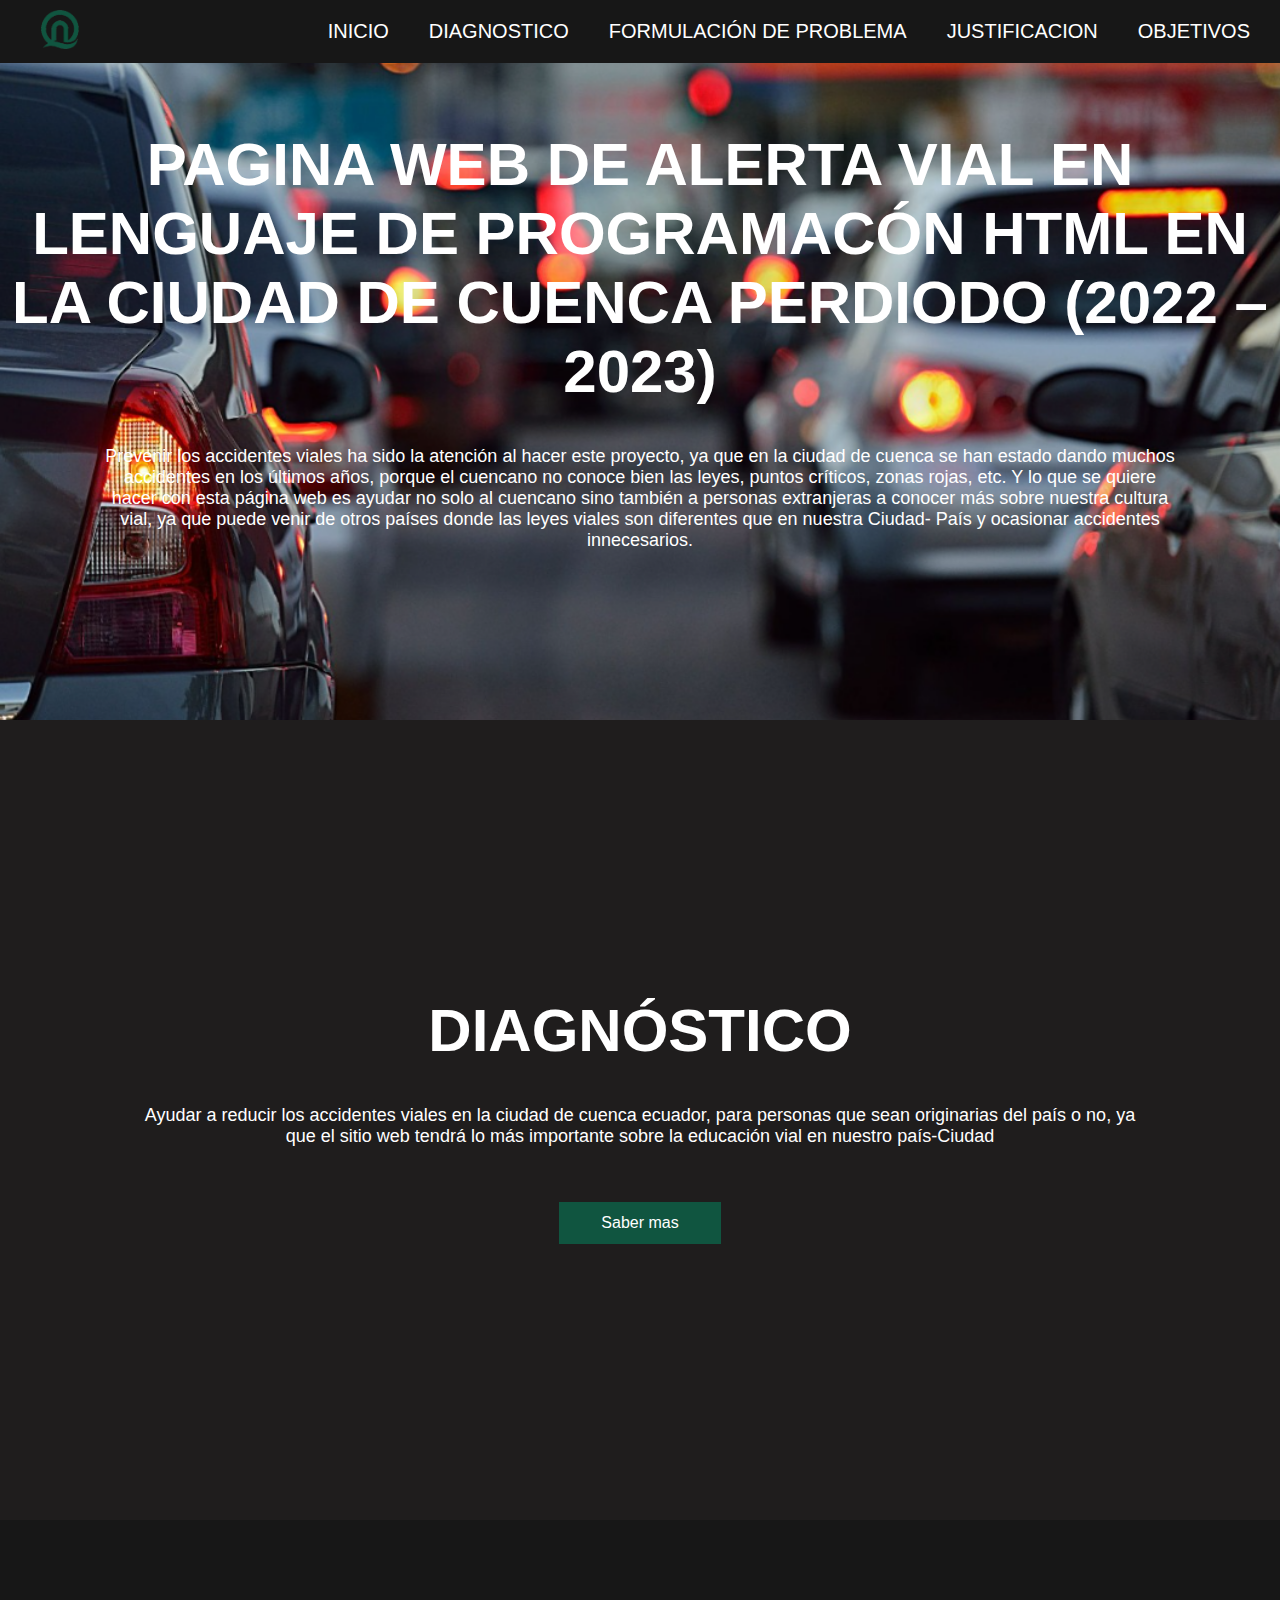
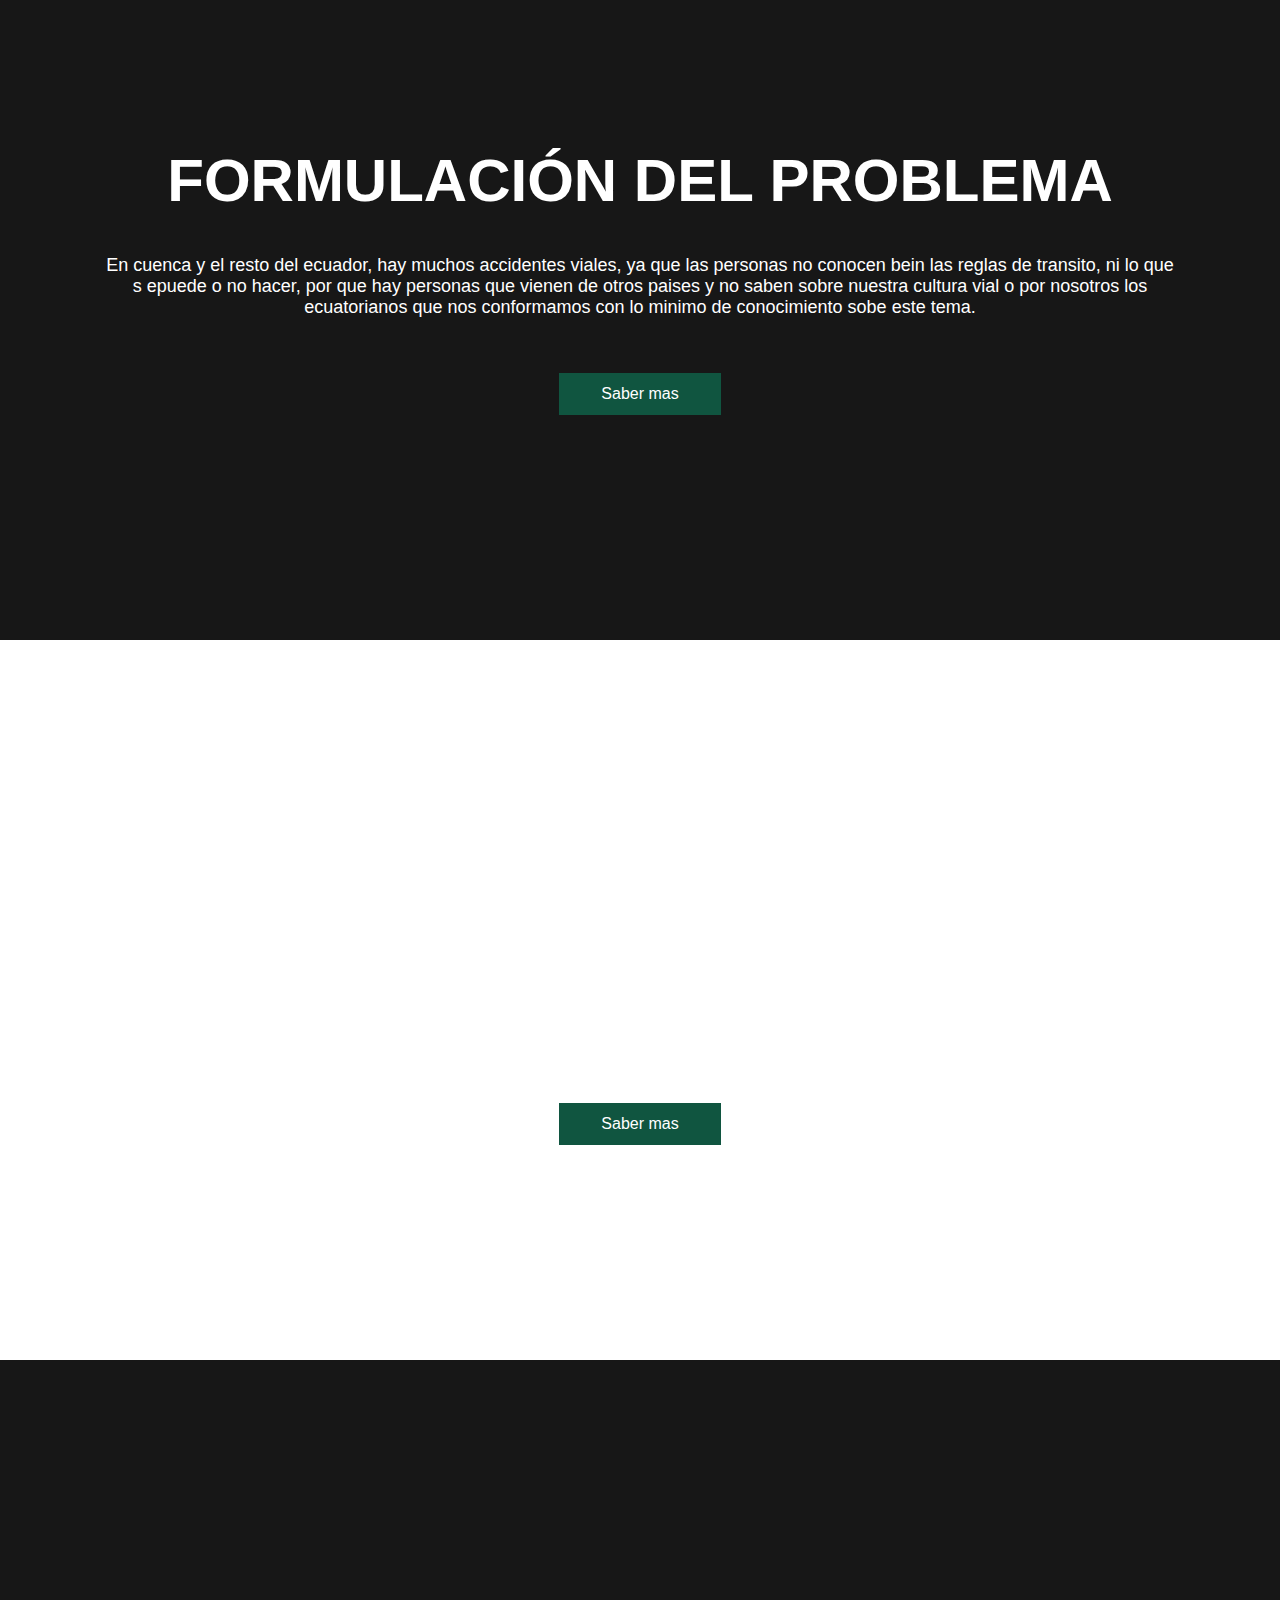
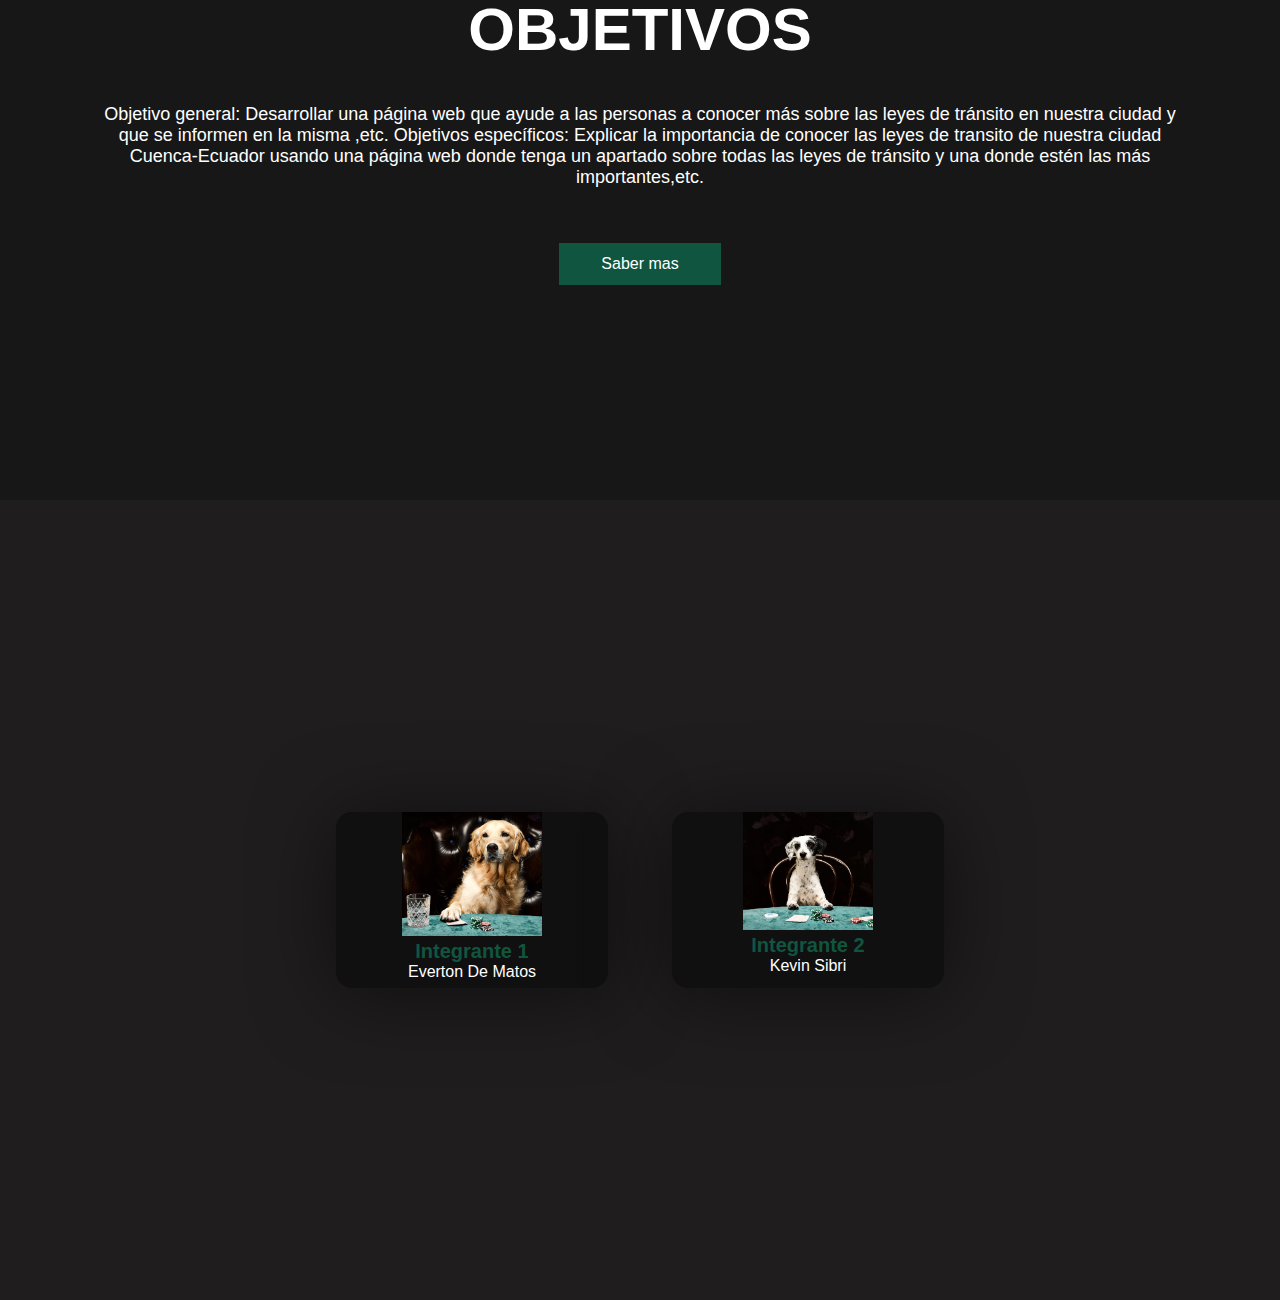
==== commit 450af4d7: "first commit" ====
--- a/index.html
+++ b/index.html
@@ -44,7 +44,7 @@
         <h2 class="title">DIAGNÓSTICO </h2>
         <p>Ayudar  a reducir los accidentes viales en la ciudad de cuenca ecuador, para personas que sean originarias del país o no, ya que el sitio web tendrá lo más importante sobre la educación vial en nuestro país-Ciudad
         </p>
-        <a href="#" class="btn">Saber mas</a>
+        <a href="diagnostico.html" class="btn">Saber mas</a>
     </section>
 
     <section class="content about">
@@ -53,7 +53,7 @@
         <p>En cuenca y el resto del ecuador, hay muchos accidentes viales, ya que las personas no conocen bein las reglas de transito, ni lo que s epuede o no hacer, por que hay personas que vienen de otros paises y no saben sobre nuestra cultura vial o por nosotros los ecuatorianos que nos conformamos con lo minimo de conocimiento sobe este tema.
         </p>
 
-        <a href="#" class="btn">Saber mas</a>
+        <a href="problemas.html" class="btn">Saber mas</a>
 
     </section>
 
@@ -64,7 +64,7 @@
             <p>En Azuay la educación y seguridad vial se a convertido en un tema de suma preocupación para las autoridades y diferentes entidades de la ANT (Agencia Nacional de Transito), en el año actual 2022 han existido mas de 1000 accidentes automovilísticos, mas de 900 lesionados de gravedad y 95 personas fallecidas In SITU (Expresión latina que significa “En el lugar”); esta cifras podrán parecer bajas, pero en contexto de un cantón tan pequeño como es el Azuay llega a ser un problema muy grande, 
             </p>
 
-            <a href="#" class="btn">Saber mas</a>
+            <a href="justificacion.html" class="btn">Saber mas</a>
 
         </article>
 
@@ -77,7 +77,7 @@
                 Objetivos específicos: Explicar la importancia de conocer las leyes de transito de nuestra ciudad Cuenca-Ecuador usando una página web donde tenga un apartado sobre todas las leyes de tránsito y una donde estén las más importantes,etc.
             </p>
 
-            <a href="#" class="btn">Saber mas</a>
+            <a href="objetivos.html" class="btn">Saber mas</a>
 
         </article>
         
@@ -93,20 +93,11 @@
                 <p>Everton De Matos</p>
             </div>
             <div class="box">
-                <img src="Captura.PNG" width="130px">
-                <h3>Integrante 2</h3>
-                <p>Eidan Benavides</p>
-            </div>
-            <div class="box">
                 <img src="Captura123123.PNG" width="130px">
-                <h3>Integrante  3</h3>
+                <h3>Integrante  2</h3>
                 <p>Kevin Sibri</p>
             </div>
-            <div class="box">
-                <img src="Captura12312312312.PNG" width="140px" >
-                <h3>Integrante 4</h3>
-                <p>Bryan Ruilova</p>
-            </div>
+            
 
         </div>
         
